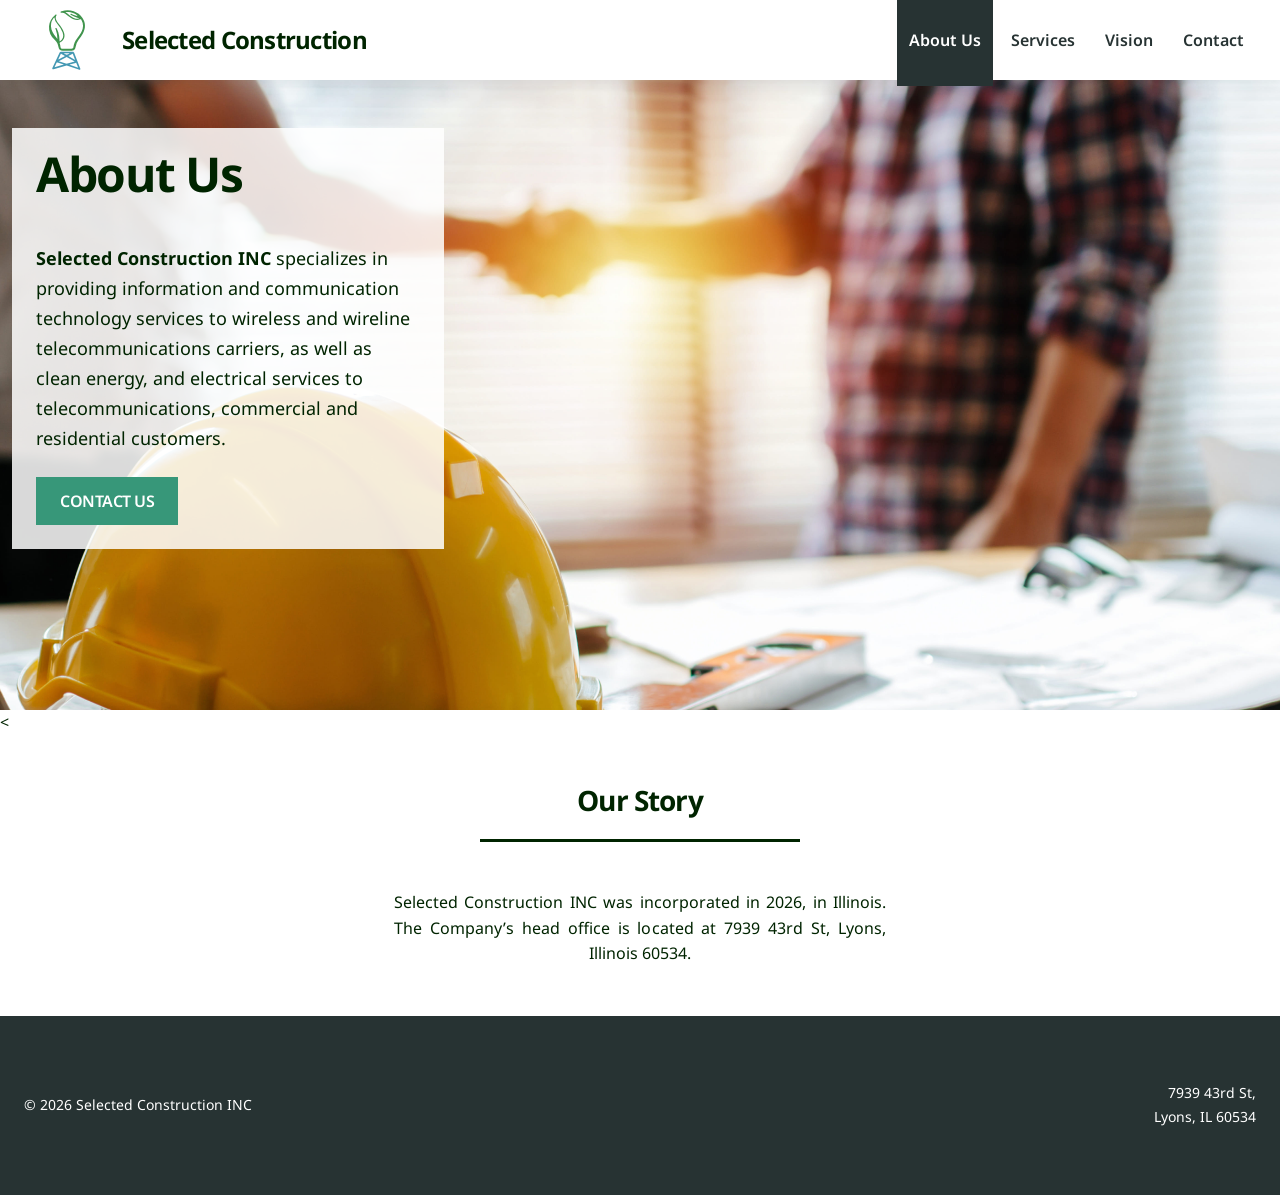
==== about/index.html @ 507ff1bc "Initial commit" ====
<!DOCTYPE html>
<html class=no-js lang=en>

<head>
    <meta charset=utf-8>
    <title>Selected Construction INC</title>
    <link rel=icon href="../favicon.svg" type=image/svg+xml>
    <link rel=icon type=image/png sizes=48x48>
    <link rel=icon href="../favicon-32x32.png" type=image/png sizes=32x32>
    <link rel=icon href="../favicon-16x16.png" type=image/png sizes=16x16>
    <link rel=apple-touch-icon href="../apple-touch-icon.png" sizes=180x180>
    <link rel=manifest href="../site.webmanifest">
    <link rel=mask-icon href="../safari-pinned-tab.svg" color=#48882b>
    <meta content="width=device-width,initial-scale=1" name=viewport>
    <meta content=#48882b name=msapplication-TileColor>
    <meta content=#ffffff name=theme-color>
    <meta content="" name=description>
    <meta content="Selected Construction INC" property=og:title>
    <meta content="" property=og:description>
    <meta content=en_US property=og:locale>
    <meta content=website property=og:type>
    <meta content=summary_large_image name=twitter:card>
    <meta content=https://tcconstruction-llc.com/about/ property=og:url>
    <link rel=canonical href="index.html">
    <link rel=preload href="../fonts/NotoSans-Regular.woff2" type=font/woff2 as=font crossorigin>
    <link rel=preload href="../fonts/NotoSans-Bold.woff2" type=font/woff2 as=font crossorigin>
    <link rel=preload href="../fonts/NotoSans-SemiBold.woff2" type=font/woff2 as=font crossorigin>
    <script>!function (e) {e.className = e.className.replace("no-js", "js")}(document.documentElement)</script>
    <link rel=stylesheet href="../assets/about.NeELOrry.css" />
    <script src="../assets/page.BdSLSJuK.js" type=module></script>
</head>

<body>
    <div class="c-page o-column o-column--gap-none o-column--split-last-1">
        <header class=c-page__header>
            <div class="c-page__content o-row o-row--split-last-1"><a href="../index.html"
                    class="c-page__nav-item c-page__logo"><svg height=62 role=img viewBox="0 0 140 140" width=62
                        xmlns=http://www.w3.org/2000/svg>
                        <title>Selected Construction INC</title>
                        <path class=c-logo__green
                            d="M70 89.8h9.9c3.1 0 4.4-1.2 4.7-4.3.8-6.9 3.7-12.9 7.7-18.4 3.7-5.1 7.9-9.9 10.5-15.7a29 29 0 0 0-.4-27c-.7-1.4-1.3-1.9-2.9-1.1-4.9 2.3-9.8 1.5-14.7-.3-5.1-1.9-9.5-5-13.7-8.4l-4.9-3.8a11.4 11.4 0 0 0-7.6-2.2c-1.3.1-3 .4-3.2-1.3-.2-1.5 1.6-1.7 2.6-2a38 38 0 0 1 27 0c8.2 3 15.2 7.6 20 15 7.5 11.4 7.1 23.2.9 35-2.6 5-6.3 9.3-9.6 13.9a35.2 35.2 0 0 0-7.2 17.5c-.3 3.5-2.9 6.1-6.4 7-1.1.3-2.2.4-3.3.4H60.7c-6.2-.1-9.1-2.7-10.1-8.8-1-5.6-3-10.5-7.5-14.6A38.3 38.3 0 0 1 29.4 39c.8-10.5 6-18.8 14-25.5.8-.7 1.8-1.3 2.8-.4.9.8 0 1.6-.4 2.3-1.8 2.9-1.5 5.9-.3 9 1.9 4.8 5.5 8.4 8.5 12.4 3.7 5 7.1 10.2 9.1 16.2 3.2 9.5.4 17.1-8.1 22.3-1.6 1-2 1.7-1.3 3.4 1 2.2 1.2 4.7 1.6 7.1.4 2.8 1.6 3.9 4.5 3.9l10.2.1zM48.4 67.9a64.8 64.8 0 0 0-4-21.9c-.4-1.1-1.4-2.5.2-3.2 1.6-.7 2 1 2.5 2 2.7 5 4.3 10.3 5.2 16 .6 4 .7 8 .9 12.3l1.2-.5c6.7-4.4 8.7-11 5.8-19.4a65.5 65.5 0 0 0-12.3-20 23.7 23.7 0 0 1-6.3-14.1c-.9.2-1.3.9-1.7 1.4a28.3 28.3 0 0 0-4.9 26c2.4 8.3 8.3 14.5 13.4 21.4zM66.3 7.3c2.9 1.6 5.1 3.4 7.3 5.2 4.4 3.7 9 7 14.6 8.7 2.9.9 5.9 1.2 9.3-.5l-4.2-1.2a56.2 56.2 0 0 1-14.1-5.9c-.7-.5-1.8-.9-1.3-1.9.5-1.2 1.7-1.1 2.7-.6 2.2.9 4.4 2 6.7 2.8 2.1.8 4.2 1.9 6.7 2-2.9-5.6-17.8-10.3-27.7-8.6z">
                        </path>
                        <path class=c-logo__blue
                            d="M69.6 96.5c4.3 0 8.5.1 12.8-.1 2.1-.1 3 .7 3.8 2.6 4.4 11.6 9 23.1 13.5 34.6.4.9 1 2 .1 2.9-1 1.1-2.2.6-3.4.2L71 128.2a6.2 6.2 0 0 0-3.8-.1L39.8 136c-1.1.3-2.1.5-2.8-.5-.7-.9-.2-1.8.2-2.7l16.2-34.6c.6-1.4 1.5-1.9 3-1.9 4.4.3 8.8.2 13.2.2zm17.8 22.1-17.2-9.8a2 2 0 0 0-2-.1l-16.9 9.1 16 5.4c1.3.5 2.4.4 3.8 0l16.3-4.6zm-24.5 7-14.3-4.8c-1-.3-1.6-.3-2.1.7l-4.7 10.2 21.1-6.1zm13.2 0-.2.5 19.4 6.5-4.1-10.3c-.4-.9-1-.8-1.7-.6l-13.4 3.9zM88.4 115l-5-13c-.4-1-.9-1-1.7-.5a976 976 0 0 0-8.7 4.7l15.4 8.8zm-22.9-8.9-8.1-4.7c-.9-.5-1.4-.2-1.8.7l-5.5 11.8c5.6-2.1 10.1-5.2 15.4-7.8zm-2.5-5.9c6.1 4.3 7 4.3 12.8 0H63z">
                        </path>
                    </svg></a>
                <h1>Selected Construction</h1>
                <nav><input aria-controls=menu aria-haspopup=true autocomplete=off
                        class="u-hidden-visually c-page__nav-toggle" id=menu-trigger type=checkbox> <label
                        class=c-page__nav-button for=menu-trigger><span class=u-hidden-visually>Open menu</span></label>
                    <ul aria-labelledby=menu-trigger class="o-row c-page__nav o-row--gap-xs" id=menu role=menu>
                        <li class="c-page__nav-item c-page__nav-item--is-active" role=presentation><a
                                href="../about.html" role=menuitem>About Us</a></li>
                        <li class=c-page__nav-item role=presentation><a href="../services.html"
                                role=menuitem>Services</a></li>
                        <li class=c-page__nav-item role=presentation><a href="../vision.html" role=menuitem>Vision</a>
                        </li>
                        <li class=c-page__nav-item role=presentation><a href="../contact.html" role=menuitem>Contact</a>
                        </li>
                    </ul>
                </nav>
            </div>
        </header>
        <main class=c-page__body>
            <div class=c-hero>
                <div class=c-lqip>
                    <div class=c-lqip__placeholder
                        style="background-image:url('[data-uri]')">
                    </div>
                    <div class="c-hero__image c-lqip__image" style="background-image:url('../assets/AboutUs.jpeg')">
                    </div>
                </div>
                <div class=c-page__content>
                    <div class=c-hero__content>
                        <div class=c-hero__content__bg></div>
                        <div class=c-hero__content__inner>
                            <h1>About Us</h1>
                            <p><strong>Selected Construction INC</strong> specializes in providing information and
                                communication technology services to wireless and wireline telecommunications carriers,
                                as well as clean energy, and electrical services to telecommunications, commercial and
                                residential customers.</p><a href="../contact.html"
                                class="c-button c-button--cta">Contact us</a>
                        </div>
                    </div>
                </div>
            </div>
            <<article class="c-article c-article--2-column">
                <div class="c-article__content c-article__content--1-column">
                    <h1>Our Story</h1>
                    <p>Selected Construction INC was incorporated in 2026, in Illinois. The Company’s head
                        office is located at 7939 43rd St, Lyons, Illinois 60534.
                    </p>
                </div>
                
            </article>
        </main>
        <footer class="c-page__footer vcard">
            <div class=c-page__content>
                <div>© 2026 <a href="../index.html" class="fn org url">Selected Construction INC</a></div>
                <div class=c-address>
                    <address class=adr><span class=street-address>7939 43rd St,</span><br><span
                            class=locality>Lyons</span>, <abbr class=region title=Illinois>IL</abbr> <span
                            class=postal-code>60534</span></address>
                </div>
            </div>
        </footer>
    </div>
    <script>document.querySelectorAll(".c-lqip__image").forEach((function (e) {var s = new Image; s.src = e.style.backgroundImage.replace(/^\s*url\s*\(\s*['"](.+?)['"]\s*\)\s*$/, "$1"), s.complete && e.classList.add("is-cached"), s.onload = s.onerror = function () {e.classList.add("is-loaded")}}))</script>
</body>

</html>
---- assets/about.NeELOrry.css ----
@charset "UTF-8";@font-face{font-family:Noto Sans;font-stretch:100%;font-display:swap;font-style:normal;font-weight:400;src:url(../fonts/NotoSans-Regular.woff2)format("woff2")}@font-face{font-family:Noto Sans;font-stretch:100%;font-display:swap;font-style:italic;font-weight:400;src:url(../fonts/NotoSans-Italic.woff2)format("woff2")}@font-face{font-family:Noto Sans;font-stretch:100%;font-display:swap;font-style:normal;font-weight:600;src:url(../fonts/NotoSans-SemiBold.woff2)format("woff2")}@font-face{font-family:Noto Sans;font-stretch:100%;font-display:swap;font-style:italic;font-weight:600;src:url(../fonts/NotoSans-SemiBoldItalic.woff2)format("woff2")}@font-face{font-family:Noto Sans;font-stretch:100%;font-display:swap;font-style:normal;font-weight:700;src:url(../fonts/NotoSans-Bold.woff2)format("woff2")}@font-face{font-family:Noto Sans;font-stretch:100%;font-display:swap;font-style:italic;font-weight:700;src:url(../fonts/NotoSans-BoldItalic.woff2)format("woff2")}html{box-sizing:border-box}*,:before,:after{box-sizing:inherit}html{line-height:1.15;-webkit-text-size-adjust:100%}body{margin:0}main{display:block}h1{font-size:2em;margin:.67em 0}hr{box-sizing:content-box;height:0;overflow:visible}pre{font-family:monospace,monospace;font-size:1em}a{background-color:transparent}abbr[title]{border-bottom:none;text-decoration:underline;text-decoration:underline dotted}b,strong{font-weight:bolder}code,kbd,samp{font-family:monospace,monospace;font-size:1em}small{font-size:80%}sub,sup{font-size:75%;line-height:0;position:relative;vertical-align:baseline}sub{bottom:-.25em}sup{top:-.5em}img{border-style:none}button,input,optgroup,select,textarea{font-family:inherit;font-size:100%;line-height:1.15;margin:0}button,input{overflow:visible}button,select{text-transform:none}button,[type=button],[type=reset],[type=submit]{-webkit-appearance:button}button::-moz-focus-inner,[type=button]::-moz-focus-inner,[type=reset]::-moz-focus-inner,[type=submit]::-moz-focus-inner{border-style:none;padding:0}button:-moz-focusring,[type=button]:-moz-focusring,[type=reset]:-moz-focusring,[type=submit]:-moz-focusring{outline:1px dotted ButtonText}fieldset{padding:.35em .75em .625em}legend{box-sizing:border-box;color:inherit;display:table;max-width:100%;padding:0;white-space:normal}progress{vertical-align:baseline}textarea{overflow:auto}[type=checkbox],[type=radio]{box-sizing:border-box;padding:0}[type=number]::-webkit-inner-spin-button,[type=number]::-webkit-outer-spin-button{height:auto}[type=search]{-webkit-appearance:textfield;outline-offset:-2px}[type=search]::-webkit-search-decoration{-webkit-appearance:none}::-webkit-file-upload-button{-webkit-appearance:button;font:inherit}details{display:block}summary{display:list-item}template{display:none}[hidden]{display:none}body,h1,h2,h3,h4,h5,h6,blockquote,p,pre,dl,dd,ol,ul,figure,hr,fieldset,legend{margin:0;padding:0}li>ol,li>ul{margin-bottom:0}table{border-collapse:collapse;border-spacing:0}fieldset{min-width:0;border:0}address,h1,h2,h3,h4,h5,h6,blockquote,p,pre,dl,ol,ul,figure,hr,table,hgroup,fieldset{margin-bottom:24px}dd,ol,ul{margin-left:.75rem}hr{margin-bottom:.2475rem;border-top:.5px solid #002400}div[tabindex]{outline:0}html,body{font-size:1em;line-height:1.5;overflow-y:scroll;min-height:100%;scroll-behavior:smooth;font-family:Noto Sans,source-sans-pro,Candara,Optima,sans-serif;font-weight:400;font-style:normal;color:#002400;text-wrap:pretty;-webkit-font-smoothing:antialiased;-moz-osx-font-smoothing:grayscale;background:color-mix(in srgb,#002400 20%,#fff 80%)}@media (prefers-reduced-motion:reduce){html,body{scroll-behavior:auto}}a{text-decoration:underline;color:#379779}a:hover{color:#3eaa88}a:visited:not(.c-button){color:#273333}.input[type=text],textarea{outline:0;display:block;border-radius:0}.o-column{display:flex;flex-direction:column;justify-content:flex-start}.o-column--center{align-items:center}.o-column>*,.o-column--recursive *{margin-top:0;margin-bottom:0}.o-column>.u-hidden+:not(:not(.u-hidden)~:not(.u-hidden)),.o-column--recursive .u-hidden+:not(:not(.u-hidden)~:not(.u-hidden)){margin-top:0}.o-column:only-child{height:100%}.o-column>.o-column__split{margin-top:auto}.o-column>.o-column__split-after{margin-bottom:auto}.o-column>.o-column__split-after+*{margin-top:0}.o-column>*+*,.o-column--recursive *+*{margin-top:24px}.o-column.o-column--reverse{flex-direction:column-reverse}.o-column.o-column--reverse>:not(:last-child){margin-top:24px}.o-column.o-column--reverse>:last-child{margin-top:0}.o-column--gap-none>*+*,.o-column.o-column--recursive .o-column--gap-none>*+*{margin-top:0}.o-column--gap-none.o-column--recursive *+*{margin-top:0}.o-column--gap-none.o-column--reverse>*{margin-top:0}.o-column--gap-xxs>*+*,.o-column.o-column--recursive .o-column--gap-xxs>*+*{margin-top:3px}.o-column--gap-xxs.o-column--recursive *+*{margin-top:3px}.o-column--gap-xxs.o-column--reverse>*{margin-top:3px}.o-column--gap-xs>*+*,.o-column.o-column--recursive .o-column--gap-xs>*+*{margin-top:6px}.o-column--gap-xs.o-column--recursive *+*{margin-top:6px}.o-column--gap-xs.o-column--reverse>*{margin-top:6px}.o-column--gap-s>*+*,.o-column.o-column--recursive .o-column--gap-s>*+*{margin-top:12px}.o-column--gap-s.o-column--recursive *+*{margin-top:12px}.o-column--gap-s.o-column--reverse>*{margin-top:12px}.o-column--gap-m>*+*,.o-column.o-column--recursive .o-column--gap-m>*+*{margin-top:24px}.o-column--gap-m.o-column--recursive *+*{margin-top:24px}.o-column--gap-m.o-column--reverse>*{margin-top:24px}.o-column--gap-l>*+*,.o-column.o-column--recursive .o-column--gap-l>*+*{margin-top:48px}.o-column--gap-l.o-column--recursive *+*{margin-top:48px}.o-column--gap-l.o-column--reverse>*{margin-top:48px}.o-column--gap-xl>*+*,.o-column.o-column--recursive .o-column--gap-xl>*+*{margin-top:96px}.o-column--gap-xl.o-column--recursive *+*{margin-top:96px}.o-column--gap-xl.o-column--reverse>*{margin-top:96px}.o-column--gap-xxl>*+*,.o-column.o-column--recursive .o-column--gap-xxl>*+*{margin-top:192px}.o-column--gap-xxl.o-column--recursive *+*{margin-top:192px}.o-column--gap-xxl.o-column--reverse>*{margin-top:192px}.o-column--split-1>:nth-child(1){margin-bottom:auto}.o-column--split-1>:nth-child(1)+*{margin-top:0}.o-column--split-last-1>:nth-last-child(1){margin-top:auto}.o-column--split-last-1>:nth-last-child(2){margin-bottom:24px}.o-column--split-last-1.o-column--gap-none>:nth-last-child(2){margin-bottom:0}.o-column--split-last-1.o-column--gap-xxs>:nth-last-child(2){margin-bottom:3px}.o-column--split-last-1.o-column--gap-xs>:nth-last-child(2){margin-bottom:6px}.o-column--split-last-1.o-column--gap-s>:nth-last-child(2){margin-bottom:12px}.o-column--split-last-1.o-column--gap-m>:nth-last-child(2){margin-bottom:24px}.o-column--split-last-1.o-column--gap-l>:nth-last-child(2){margin-bottom:48px}.o-column--split-last-1.o-column--gap-xl>:nth-last-child(2){margin-bottom:96px}.o-column--split-last-1.o-column--gap-xxl>:nth-last-child(2){margin-bottom:192px}.o-column--split-2>:nth-child(2){margin-bottom:auto}.o-column--split-2>:nth-child(2)+*{margin-top:0}.o-column--split-last-2>:nth-last-child(2){margin-top:auto}.o-column--split-last-2>:nth-last-child(3){margin-bottom:24px}.o-column--split-last-2.o-column--gap-none>:nth-last-child(3){margin-bottom:0}.o-column--split-last-2.o-column--gap-xxs>:nth-last-child(3){margin-bottom:3px}.o-column--split-last-2.o-column--gap-xs>:nth-last-child(3){margin-bottom:6px}.o-column--split-last-2.o-column--gap-s>:nth-last-child(3){margin-bottom:12px}.o-column--split-last-2.o-column--gap-m>:nth-last-child(3){margin-bottom:24px}.o-column--split-last-2.o-column--gap-l>:nth-last-child(3){margin-bottom:48px}.o-column--split-last-2.o-column--gap-xl>:nth-last-child(3){margin-bottom:96px}.o-column--split-last-2.o-column--gap-xxl>:nth-last-child(3){margin-bottom:192px}.o-column--split-3>:nth-child(3){margin-bottom:auto}.o-column--split-3>:nth-child(3)+*{margin-top:0}.o-column--split-last-3>:nth-last-child(3){margin-top:auto}.o-column--split-last-3>:nth-last-child(4){margin-bottom:24px}.o-column--split-last-3.o-column--gap-none>:nth-last-child(4){margin-bottom:0}.o-column--split-last-3.o-column--gap-xxs>:nth-last-child(4){margin-bottom:3px}.o-column--split-last-3.o-column--gap-xs>:nth-last-child(4){margin-bottom:6px}.o-column--split-last-3.o-column--gap-s>:nth-last-child(4){margin-bottom:12px}.o-column--split-last-3.o-column--gap-m>:nth-last-child(4){margin-bottom:24px}.o-column--split-last-3.o-column--gap-l>:nth-last-child(4){margin-bottom:48px}.o-column--split-last-3.o-column--gap-xl>:nth-last-child(4){margin-bottom:96px}.o-column--split-last-3.o-column--gap-xxl>:nth-last-child(4){margin-bottom:192px}.o-column--split-4>:nth-child(4){margin-bottom:auto}.o-column--split-4>:nth-child(4)+*{margin-top:0}.o-column--split-last-4>:nth-last-child(4){margin-top:auto}.o-column--split-last-4>:nth-last-child(5){margin-bottom:24px}.o-column--split-last-4.o-column--gap-none>:nth-last-child(5){margin-bottom:0}.o-column--split-last-4.o-column--gap-xxs>:nth-last-child(5){margin-bottom:3px}.o-column--split-last-4.o-column--gap-xs>:nth-last-child(5){margin-bottom:6px}.o-column--split-last-4.o-column--gap-s>:nth-last-child(5){margin-bottom:12px}.o-column--split-last-4.o-column--gap-m>:nth-last-child(5){margin-bottom:24px}.o-column--split-last-4.o-column--gap-l>:nth-last-child(5){margin-bottom:48px}.o-column--split-last-4.o-column--gap-xl>:nth-last-child(5){margin-bottom:96px}.o-column--split-last-4.o-column--gap-xxl>:nth-last-child(5){margin-bottom:192px}.o-column--split-5>:nth-child(5){margin-bottom:auto}.o-column--split-5>:nth-child(5)+*{margin-top:0}.o-column--split-last-5>:nth-last-child(5){margin-top:auto}.o-column--split-last-5>:nth-last-child(6){margin-bottom:24px}.o-column--split-last-5.o-column--gap-none>:nth-last-child(6){margin-bottom:0}.o-column--split-last-5.o-column--gap-xxs>:nth-last-child(6){margin-bottom:3px}.o-column--split-last-5.o-column--gap-xs>:nth-last-child(6){margin-bottom:6px}.o-column--split-last-5.o-column--gap-s>:nth-last-child(6){margin-bottom:12px}.o-column--split-last-5.o-column--gap-m>:nth-last-child(6){margin-bottom:24px}.o-column--split-last-5.o-column--gap-l>:nth-last-child(6){margin-bottom:48px}.o-column--split-last-5.o-column--gap-xl>:nth-last-child(6){margin-bottom:96px}.o-column--split-last-5.o-column--gap-xxl>:nth-last-child(6){margin-bottom:192px}.o-column--split-6>:nth-child(6){margin-bottom:auto}.o-column--split-6>:nth-child(6)+*{margin-top:0}.o-column--split-last-6>:nth-last-child(6){margin-top:auto}.o-column--split-last-6>:nth-last-child(7){margin-bottom:24px}.o-column--split-last-6.o-column--gap-none>:nth-last-child(7){margin-bottom:0}.o-column--split-last-6.o-column--gap-xxs>:nth-last-child(7){margin-bottom:3px}.o-column--split-last-6.o-column--gap-xs>:nth-last-child(7){margin-bottom:6px}.o-column--split-last-6.o-column--gap-s>:nth-last-child(7){margin-bottom:12px}.o-column--split-last-6.o-column--gap-m>:nth-last-child(7){margin-bottom:24px}.o-column--split-last-6.o-column--gap-l>:nth-last-child(7){margin-bottom:48px}.o-column--split-last-6.o-column--gap-xl>:nth-last-child(7){margin-bottom:96px}.o-column--split-last-6.o-column--gap-xxl>:nth-last-child(7){margin-bottom:192px}.o-column>h1{margin-left:0;margin-right:0}.o-column>h2{margin-left:0;margin-right:0}.o-column>h3{margin-left:0;margin-right:0}.o-column>h4{margin-left:0;margin-right:0}.o-column>h5{margin-left:0;margin-right:0}.o-column>h6{margin-left:0;margin-right:0}.o-column>p{margin-left:0;margin-right:0}.o-row{display:flex;flex-direction:row;justify-content:flex-start;width:100%}.o-row--center{align-items:center}.o-row--top{align-items:flex-start!important}.o-row>*,.o-row--recursive *{margin-left:0;margin-right:0}.o-row>.u-hidden+:not(:not(.u-hidden)~:not(.u-hidden)),.o-row--recursive .u-hidden+:not(:not(.u-hidden)~:not(.u-hidden)){margin-left:0}.o-row:only-child{height:100%}.o-row>.o-row__split{margin-left:auto}.o-row>.o-row__split-after{margin-right:auto}.o-row>.o-row__split-after+*{margin-left:0}.o-row>*+*,.o-row--recursive *+*{margin-left:24px}.o-row.o-row--reverse{flex-direction:column-reverse}.o-row.o-row--reverse>:not(:last-child){margin-left:24px}.o-row.o-row--reverse>:last-child{margin-left:0}.o-row--gap-none>*+*,.o-row.o-row--recursive .o-row--gap-none>*+*{margin-left:0}.o-row--gap-none.o-row--recursive *+*{margin-left:0}.o-row--gap-none.o-row--reverse>*{margin-left:0}.o-row--gap-xxs>*+*,.o-row.o-row--recursive .o-row--gap-xxs>*+*{margin-left:3px}.o-row--gap-xxs.o-row--recursive *+*{margin-left:3px}.o-row--gap-xxs.o-row--reverse>*{margin-left:3px}.o-row--gap-xs>*+*,.o-row.o-row--recursive .o-row--gap-xs>*+*{margin-left:6px}.o-row--gap-xs.o-row--recursive *+*{margin-left:6px}.o-row--gap-xs.o-row--reverse>*{margin-left:6px}.o-row--gap-s>*+*,.o-row.o-row--recursive .o-row--gap-s>*+*{margin-left:12px}.o-row--gap-s.o-row--recursive *+*{margin-left:12px}.o-row--gap-s.o-row--reverse>*{margin-left:12px}.o-row--gap-m>*+*,.o-row.o-row--recursive .o-row--gap-m>*+*{margin-left:24px}.o-row--gap-m.o-row--recursive *+*{margin-left:24px}.o-row--gap-m.o-row--reverse>*{margin-left:24px}.o-row--gap-l>*+*,.o-row.o-row--recursive .o-row--gap-l>*+*{margin-left:48px}.o-row--gap-l.o-row--recursive *+*{margin-left:48px}.o-row--gap-l.o-row--reverse>*{margin-left:48px}.o-row--gap-xl>*+*,.o-row.o-row--recursive .o-row--gap-xl>*+*{margin-left:96px}.o-row--gap-xl.o-row--recursive *+*{margin-left:96px}.o-row--gap-xl.o-row--reverse>*{margin-left:96px}.o-row--gap-xxl>*+*,.o-row.o-row--recursive .o-row--gap-xxl>*+*{margin-left:192px}.o-row--gap-xxl.o-row--recursive *+*{margin-left:192px}.o-row--gap-xxl.o-row--reverse>*{margin-left:192px}.o-row--split-1>:nth-child(1){margin-right:auto}.o-row--split-1>:nth-child(1)+*{margin-left:0}.o-row--split-last-1>:nth-last-child(1){margin-left:auto}.o-row--split-last-1>:nth-last-child(2){margin-right:24px}.o-row--split-last-1.o-row--gap-none>:nth-last-child(2){margin-right:0}.o-row--split-last-1.o-row--gap-xxs>:nth-last-child(2){margin-right:3px}.o-row--split-last-1.o-row--gap-xs>:nth-last-child(2){margin-right:6px}.o-row--split-last-1.o-row--gap-s>:nth-last-child(2){margin-right:12px}.o-row--split-last-1.o-row--gap-m>:nth-last-child(2){margin-right:24px}.o-row--split-last-1.o-row--gap-l>:nth-last-child(2){margin-right:48px}.o-row--split-last-1.o-row--gap-xl>:nth-last-child(2){margin-right:96px}.o-row--split-last-1.o-row--gap-xxl>:nth-last-child(2){margin-right:192px}.o-row--split-2>:nth-child(2){margin-right:auto}.o-row--split-2>:nth-child(2)+*{margin-left:0}.o-row--split-last-2>:nth-last-child(2){margin-left:auto}.o-row--split-last-2>:nth-last-child(3){margin-right:24px}.o-row--split-last-2.o-row--gap-none>:nth-last-child(3){margin-right:0}.o-row--split-last-2.o-row--gap-xxs>:nth-last-child(3){margin-right:3px}.o-row--split-last-2.o-row--gap-xs>:nth-last-child(3){margin-right:6px}.o-row--split-last-2.o-row--gap-s>:nth-last-child(3){margin-right:12px}.o-row--split-last-2.o-row--gap-m>:nth-last-child(3){margin-right:24px}.o-row--split-last-2.o-row--gap-l>:nth-last-child(3){margin-right:48px}.o-row--split-last-2.o-row--gap-xl>:nth-last-child(3){margin-right:96px}.o-row--split-last-2.o-row--gap-xxl>:nth-last-child(3){margin-right:192px}.o-row--split-3>:nth-child(3){margin-right:auto}.o-row--split-3>:nth-child(3)+*{margin-left:0}.o-row--split-last-3>:nth-last-child(3){margin-left:auto}.o-row--split-last-3>:nth-last-child(4){margin-right:24px}.o-row--split-last-3.o-row--gap-none>:nth-last-child(4){margin-right:0}.o-row--split-last-3.o-row--gap-xxs>:nth-last-child(4){margin-right:3px}.o-row--split-last-3.o-row--gap-xs>:nth-last-child(4){margin-right:6px}.o-row--split-last-3.o-row--gap-s>:nth-last-child(4){margin-right:12px}.o-row--split-last-3.o-row--gap-m>:nth-last-child(4){margin-right:24px}.o-row--split-last-3.o-row--gap-l>:nth-last-child(4){margin-right:48px}.o-row--split-last-3.o-row--gap-xl>:nth-last-child(4){margin-right:96px}.o-row--split-last-3.o-row--gap-xxl>:nth-last-child(4){margin-right:192px}.o-row--split-4>:nth-child(4){margin-right:auto}.o-row--split-4>:nth-child(4)+*{margin-left:0}.o-row--split-last-4>:nth-last-child(4){margin-left:auto}.o-row--split-last-4>:nth-last-child(5){margin-right:24px}.o-row--split-last-4.o-row--gap-none>:nth-last-child(5){margin-right:0}.o-row--split-last-4.o-row--gap-xxs>:nth-last-child(5){margin-right:3px}.o-row--split-last-4.o-row--gap-xs>:nth-last-child(5){margin-right:6px}.o-row--split-last-4.o-row--gap-s>:nth-last-child(5){margin-right:12px}.o-row--split-last-4.o-row--gap-m>:nth-last-child(5){margin-right:24px}.o-row--split-last-4.o-row--gap-l>:nth-last-child(5){margin-right:48px}.o-row--split-last-4.o-row--gap-xl>:nth-last-child(5){margin-right:96px}.o-row--split-last-4.o-row--gap-xxl>:nth-last-child(5){margin-right:192px}.o-row--split-5>:nth-child(5){margin-right:auto}.o-row--split-5>:nth-child(5)+*{margin-left:0}.o-row--split-last-5>:nth-last-child(5){margin-left:auto}.o-row--split-last-5>:nth-last-child(6){margin-right:24px}.o-row--split-last-5.o-row--gap-none>:nth-last-child(6){margin-right:0}.o-row--split-last-5.o-row--gap-xxs>:nth-last-child(6){margin-right:3px}.o-row--split-last-5.o-row--gap-xs>:nth-last-child(6){margin-right:6px}.o-row--split-last-5.o-row--gap-s>:nth-last-child(6){margin-right:12px}.o-row--split-last-5.o-row--gap-m>:nth-last-child(6){margin-right:24px}.o-row--split-last-5.o-row--gap-l>:nth-last-child(6){margin-right:48px}.o-row--split-last-5.o-row--gap-xl>:nth-last-child(6){margin-right:96px}.o-row--split-last-5.o-row--gap-xxl>:nth-last-child(6){margin-right:192px}.o-row--split-6>:nth-child(6){margin-right:auto}.o-row--split-6>:nth-child(6)+*{margin-left:0}.o-row--split-last-6>:nth-last-child(6){margin-left:auto}.o-row--split-last-6>:nth-last-child(7){margin-right:24px}.o-row--split-last-6.o-row--gap-none>:nth-last-child(7){margin-right:0}.o-row--split-last-6.o-row--gap-xxs>:nth-last-child(7){margin-right:3px}.o-row--split-last-6.o-row--gap-xs>:nth-last-child(7){margin-right:6px}.o-row--split-last-6.o-row--gap-s>:nth-last-child(7){margin-right:12px}.o-row--split-last-6.o-row--gap-m>:nth-last-child(7){margin-right:24px}.o-row--split-last-6.o-row--gap-l>:nth-last-child(7){margin-right:48px}.o-row--split-last-6.o-row--gap-xl>:nth-last-child(7){margin-right:96px}.o-row--split-last-6.o-row--gap-xxl>:nth-last-child(7){margin-right:192px}@media screen and (max-width:47.99em){.o-row--responsive\@tablet{flex-direction:column}.o-row--responsive\@tablet>*{margin-left:0;margin-right:0}.o-row--responsive\@tablet>*+*{margin-top:24px}}.c-lqip,.c-lqip__image,.c-lqip__placeholder,.c-lqip__placeholder:before{position:absolute;left:0;top:0;width:100%;height:100%}.c-lqip__image,.c-lqip__placeholder{background-repeat:no-repeat;background-size:cover;background-attachment:fixed;background-position:center center}.c-lqip__placeholder{position:relative}.c-lqip__placeholder:before{content:"";backdrop-filter:blur(20px)}.js .c-lqip__image{opacity:0;transition:opacity .1s ease-in-out}@media (prefers-reduced-motion:reduce){.js .c-lqip__image{transition:none}}.js .c-lqip__image.is-loaded,.js .c-lqip__image.is-cached{opacity:1}.js .c-lqip__image.is-cached{transition:none}.c-page{height:100%;min-height:100vh;margin:0 auto;max-width:2560px;box-shadow:0 0 96px #0024004d;padding-top:80px;background-color:#fff}.c-page .c-logo__blue{fill:#4498b3}.c-page .c-logo__green{fill:#40944d}.c-page__nav-item{position:relative;display:block;line-height:0;display:flex;align-items:center;padding:0 12px;font-weight:600;transition:background-color .2s ease-in-out}@media (prefers-reduced-motion:reduce){.c-page__nav-item{transition:none}}.c-page__nav-item:after{content:"";position:absolute;display:block;left:0;bottom:-6px;width:100%;height:6px;transition:background-color .2s ease-in-out;pointer-events:none}@media (prefers-reduced-motion:reduce){.c-page__nav-item:after{transition:none}}.c-page__nav-item a,.c-page__nav-item a:visited{display:flex;align-items:center;text-decoration:none;color:#273333;height:100%;transition:color .2s ease-in-out}@media (prefers-reduced-motion:reduce){.c-page__nav-item a,.c-page__nav-item a:visited{transition:none}}.c-page__nav-item:hover{background:#379779}.c-page__nav-item:hover a{color:#fff}.c-page__nav-item:hover .c-logo__blue,.c-page__nav-item:hover .c-logo__green{fill:#fff}.c-page__nav-item:hover:after{background:#379779}.c-page__nav-item--is-active:not(.c-page__logo),.c-page__nav-item:active:not(.c-page__logo){background:#273333}.c-page__nav-item--is-active:not(.c-page__logo):hover,.c-page__nav-item--is-active:not(.c-page__logo):after,.c-page__nav-item--is-active:not(.c-page__logo):hover:after,.c-page__nav-item:active:not(.c-page__logo):hover,.c-page__nav-item:active:not(.c-page__logo):after,.c-page__nav-item:active:not(.c-page__logo):hover:after{background:#273333}.c-page__nav-item--is-active:not(.c-page__logo) a,.c-page__nav-item--is-active:not(.c-page__logo) a:visited,.c-page__nav-item:active:not(.c-page__logo) a,.c-page__nav-item:active:not(.c-page__logo) a:visited{color:#fff}.c-page__nav-item--is-active:not(.c-page__logo) .c-logo__blue,.c-page__nav-item--is-active:not(.c-page__logo) .c-logo__green,.c-page__nav-item:active:not(.c-page__logo) .c-logo__blue,.c-page__nav-item:active:not(.c-page__logo) .c-logo__green{fill:#fff}.c-page__nav{list-style-type:none;margin:0;height:100%}.c-page__nav-button{display:none}@media screen and (max-width:47.99em){.c-page__nav{position:relative;display:none;width:0;height:auto;position:absolute;top:100%;right:24px}.c-page__nav:before{position:absolute;top:0;right:0;content:"";width:30vw;min-width:160px;height:100%;background:#379779;box-shadow:0 6px 24px #0024004d}input:checked~.c-page__nav{display:block}.c-page__nav-button{display:flex;height:100%;background:#fff;border:0;padding:12px 24px;fill:#273333;z-index:1;cursor:pointer;position:relative}.c-page__nav-button:before{display:flex;flex-direction:column;justify-content:center;content:"☰";font-size:42px;font-size:2.625rem;line-height:1.1428571429;margin-top:-12px}input:checked+.c-page__nav-button,.c-page__nav-button:hover,.c-page__nav-button:active,.c-page__nav-button:focus{background:#379779;color:#fff}.c-page__nav-button:active+.c-page__nav,.c-page__nav-button:focus+.c-page__nav{display:block}.c-page__nav .c-page__nav-item{display:block;position:relative;transform:translate(-100%);margin:0;padding:0;width:30vw;min-width:160px}.c-page__nav .c-page__nav-item:after{display:none}.c-page__nav .c-page__nav-item a,.c-page__nav .c-page__nav-item a:visited{color:#fff}.c-page__nav .c-page__nav-item a{display:block;text-align:right;padding:24px}.c-page__nav .c-page__nav-item a:hover,.c-page__nav .c-page__nav-item a:active,.c-page__nav .c-page__nav-item a a:visited{background:#fff;color:#273333}.c-page__nav .c-page__nav-item--is-active,.c-page__nav .c-page__nav-item:active{background:0 0}.c-page__nav .c-page__nav-item--is-active a,.c-page__nav .c-page__nav-item--is-active a:visited,.c-page__nav .c-page__nav-item:active a,.c-page__nav .c-page__nav-item:active a:visited{background:0 0;color:#fff}}.c-page .c-page__content{width:100%;max-width:1920px;margin:0 auto;padding:0 24px}.c-page .c-page__content.o-row>.u-1\/2{display:flex;flex-direction:column;padding:24px 48px}.c-page .c-page__content.o-row>.u-1\/2>*{max-width:50ch;align-self:flex-end;padding-right:12px}.c-page .c-page__content.o-row>.u-1\/2+.u-1\/2>*{align-self:flex-start;padding-left:24px}@media screen and (max-width:47.99em){.c-page .c-page__content.o-row>.u-1\/2{padding:0}.c-page .c-page__content.o-row>.u-1\/2>*{padding-right:0!important;padding-left:0!important;align-self:normal!important}.c-page .c-page__content.o-row>.u-1\/2+.u-1\/2{margin-top:-24px;padding-bottom:48px}}.c-page .c-page__content--dark{background-color:#273333;color:#fff}.c-page .c-page__content--dark h1:after{background:#fff}.c-page__header{position:fixed;top:0;width:100%;max-width:2560px;z-index:100;background:#fff;height:80px;box-shadow:0 6px 12px #0024000d;white-space:nowrap}.c-page__header h1{font-size:24px;font-size:1.5rem;line-height:1.25;font-size:max(min(1.5rem,2vw),1rem);display:flex;align-items:center;letter-spacing:-.03em;cursor:default;margin:0 12px}@media screen and (max-width:47.99em){.c-page__header h1{white-space:normal}}.c-page__body{background:#fff;flex-grow:1}.c-page__footer{background:#273333;color:#fff;border-top:1px solid #fff;min-height:180px;height:180px;font-size:14px;font-size:.875rem;line-height:1.7142857143}.c-page__footer a{color:#fff;text-decoration:none}.c-page__footer a:visited{color:#fff}.c-page__footer a:hover{color:#379779}.c-page__footer address{text-align:right}.c-page__footer .c-page__content{display:flex;flex-direction:row;justify-content:flex-start;align-items:center;height:100%}.c-page__footer .c-page__content :last-child{margin-left:auto}@media screen and (max-width:47.99em){.c-page__footer .c-page__content{flex-direction:column-reverse;padding:24px}.c-page__footer .c-page__content :last-child{margin-bottom:auto}}.c-hero{position:relative;min-height:70vh;overflow:hidden}@media screen and (orientation:portrait){.c-hero{min-height:40vh}.c-hero__image{background-position:50%center}}.c-hero__image{position:absolute;left:0;top:0;width:100%;height:100%;z-index:0}.c-hero .c-lqip{z-index:0}.c-hero .c-page__content{padding:48px 12px}.c-hero__content{position:relative;display:inline-block;width:auto;width:fit-content;max-width:25vw;min-width:48ch;z-index:1}.c-hero__content__bg{position:absolute;left:0;top:0;width:100%;height:100%;background:#ffffffd9;mix-blend-mode:screen;z-index:0}.c-hero__content__inner{position:relative;z-index:1;padding:24px}.c-hero__content h1{letter-spacing:-.03em;margin-bottom:48px;font-size:48px;font-size:3rem;line-height:1.125;text-wrap:balance;line-height:.9}.c-hero__content p{font-size:18px;font-size:1.125rem;line-height:1.6666666667;margin-bottom:24px;text-wrap:pretty}@media screen and (max-width:47.99em){.c-hero__content{overflow:hidden;width:100%;max-width:100%;min-width:0}.c-hero__content h1{font-size:32px;font-size:2rem;line-height:1.3125;margin-bottom:24px}}.c-article{text-align:center;scroll-margin-top:96px}.c-article__content{padding:24px;max-width:60ch;margin:0 auto}.c-article__content+.c-article__section{margin-top:-24px}.c-article__content--medium{max-width:70ch!important}.c-article__content--large{max-width:100ch!important}.c-article__content+.c-article__content{margin-top:-48px}.c-article__content--1-column{max-width:60ch!important}.c-article__content--1-column+.c-article__content{margin-top:24px}.c-article__section{display:flex;flex-direction:row;justify-content:stretch;min-height:430px}.c-article__section--reverse{flex-direction:row-reverse}.c-article__section--reverse .c-article__section__block{justify-content:flex-end}.c-article__section__image{width:50%;background-repeat:no-repeat;background-size:cover;background-attachment:scroll;background-position:center right}.c-article__section__block{width:50%;display:flex;flex-direction:row;justify-content:flex-start}.c-article__section__content{max-width:55ch;padding:48px}.c-article__section--dark .c-article__section__block{background:#273333;color:#fff}.c-article__image{width:100%;min-height:20vh;background-repeat:no-repeat;background-size:contain;background-attachment:scroll;background-position:center center}.c-article h1{position:relative;padding:24px 0 48px;font-size:28px;font-size:1.75rem;line-height:1.2857142857;letter-spacing:-.03em;text-wrap:balance}.c-article h1:after{content:"";position:absolute;bottom:24px;left:50%;transform:translate(-50%);width:100%;max-width:20ch;height:3px;background:#002400}.u-1\/2 .c-article h1{padding-bottom:48px}.u-1\/2 .c-article h1:after{bottom:24px}.c-article h2{padding:24px 0;font-size:24px;font-size:1.5rem;line-height:1.25;text-wrap:balance;letter-spacing:-.03em;break-before:column;break-inside:avoid}.c-article p,.c-article ul{text-align:justify;text-align-last:center;text-wrap:pretty;margin-bottom:24px;line-height:1.6;break-inside:avoid}.c-article p+.c-button,.c-article ul+.c-button{margin-top:24px}.c-article p+ul{max-width:70%;margin-left:auto;margin-right:auto}.c-article ul,.c-article li{text-align:left;text-align-last:left}.c-article--dark{background:#273333;color:#fff}.c-article--dark h1:after,.c-article--dark.c-article--3-column h2:after{background:#fff}.c-article--spotlight{padding-top:48px}.c-article--spotlight .c-article__section{padding-bottom:24px}.c-article--spotlight p{text-align:left;text-align-last:left}.c-article--spotlight p+ul{max-width:100%}.c-article--2-column .c-article__content{max-width:90ch}@media screen and (max-width:47.99em){.c-article--2-column .c-article__content{max-width:60ch}}.c-article--2-column .c-article__text{columns:2;column-gap:48px;column-fill:balance}@media screen and (max-width:47.99em){.c-article--2-column .c-article__text{columns:1}}.c-article--3-column .c-article__content{max-width:110ch}@media screen and (max-width:47.99em){.c-article--3-column .c-article__content{max-width:80ch}}.c-article--3-column .c-article__text{columns:3;column-gap:24px;column-fill:balance}@media screen and (max-width:47.99em){.c-article--3-column .c-article__text{columns:2}}.c-article--3-column h2{position:relative;font-size:20px;font-size:1.25rem;line-height:1.5;padding:12px 0 6px;letter-spacing:-.03em;text-wrap:balance}.c-article--3-column h2:after{content:"";position:absolute;bottom:-3px;left:50%;transform:translate(-50%);width:100%;max-width:20ch;height:1.5px;background:#002400}.c-article figure,.c-article section{break-before:always;break-inside:avoid}.c-article figcaption{font-weight:600;font-size:18px;font-size:1.125rem;line-height:1.3333333333;padding-top:12px}@media screen and (max-width:47.99em){.c-article h1{padding-bottom:24px}.c-article h1:after{bottom:12px}.c-article__section{flex-direction:column;min-height:auto}.c-article__section__image{width:100%;height:30vh;background-position:center center}.c-article__section__block{width:100%;display:flex;flex-direction:column;justify-content:flex-start}.c-article__section__content{max-width:100%;padding:24px}.c-article__image{min-height:40vh}.c-article__content{padding:24px;max-width:100%}.c-article--spotlight{padding-top:48px}.c-article--spotlight .c-article__section{padding-bottom:24px}.c-article--spotlight p{text-align:left;text-align-last:left}.c-article--spotlight p+ul{max-width:100%}.c-article--2-column .c-article__content{max-width:100%}.c-article--2-column .c-article__text{columns:1}.c-article--3-column .c-article__content{max-width:100%}.c-article--3-column .c-article__text{columns:1}}.c-button{display:inline-block;border:0;padding:12px 24px;text-decoration:none;text-transform:uppercase;letter-spacing:-.03em;font-size:16px;font-size:1rem;line-height:1.5;font-weight:600;transition:background-color .2s ease-in-out,color .2s ease-in-out;background:#fff;color:#379779;box-shadow:inset 0 0 0 3px #379779;max-width:max-content;white-space:nowrap}@media (prefers-reduced-motion:reduce){.c-button{transition:none}}.c-button:hover{background-color:#3eaa88;color:#fff;box-shadow:inset 0 0 0 3px #3eaa88}.c-button--light{background-color:#273333;color:#fff;box-shadow:inset 0 0 0 3px #fff}.c-button--light:visited{color:#fff}.c-button--light:hover,.c-button--light-solid{background-color:#fff;color:#273333;box-shadow:inset 0 0 0 3px #fff}.c-button--light-solid:visited{color:#273333}.c-button--light-solid:hover{background-color:#fff;color:#379779;box-shadow:inset 0 0 0 3px #fff}.c-button--cta{background-color:#379779;color:#fff;box-shadow:none}.c-button--cta:visited{color:#fff}.c-button--cta:hover{background-color:#3eaa88;color:#fff;box-shadow:none}.c-input{display:flex;flex-direction:column}.c-input label{text-align:left;font-size:18px;font-size:1.125rem;line-height:1.3333333333;color:#002400}.c-input--required label:after{content:"*";vertical-align:middle;margin-left:3px}.c-input input,.c-input textarea{display:block;width:100%;height:2.2em;border:2.4px solid #273333;margin-top:6px;font-family:Noto Sans,source-sans-pro,Candara,Optima,sans-serif;font-size:16px;font-size:1rem;line-height:1.5;color:#002400}.c-input input:focus,.c-input textarea:focus{outline:0;border-color:#379779}.c-input textarea{resize:vertical;min-height:144px}.c-form{width:100%;max-width:70ch;min-width:45ch;padding-bottom:48px;align-self:center}.u-1\/2 .c-form{align-self:flex-end}@media screen and (max-width:47.99em){.u-1\/2 .c-form{align-self:center}}.c-form .c-button{align-self:center}@media screen and (max-width:47.99em){.c-form{max-width:35ch;min-width:0}}.c-alert{margin-left:auto;margin-right:auto;border-radius:12px;width:100%;max-width:70ch;transition:all,.3s}@media screen and (max-width:47.99em){.c-alert{max-width:40ch;min-width:0}}@media (prefers-reduced-motion:reduce){.c-alert{transition:none}}.c-alert--success{background:#32c2324d;border:1px solid #32c232}.c-alert--error{background:#c232324d;border:1px solid #c23232}.c-alert--hidden{opacity:0;height:0;padding:0;margin:0;border:0}.c-alert h2{padding:24px 12px;margin-bottom:0}.c-alert ul{list-style-type:none}.c-alert ul li{margin-left:12px}.c-address{text-align:left}.c-address h2{margin-bottom:0;padding:0}.c-address address{font-style:normal;margin:0}.c-address abbr{text-decoration:none}.c-carousel{display:flex;flex-direction:row;justify-content:center;gap:6px;list-style-type:none;margin:0 0 24px;width:100%;min-height:400px;overflow:hidden}.c-carousel__item{display:flex;flex:0 0 15%;position:relative;margin:0;padding:0;overflow:hidden;transition:all .2s ease-in-out}@media (prefers-reduced-motion:reduce){.c-carousel__item{transition:none}}.c-carousel__item__image{position:absolute;z-index:0;display:block;width:100%;height:100%;background-repeat:no-repeat;background-size:cover;background-position:center center}.c-carousel__item .c-button{position:relative;z-index:1;align-self:flex-end;margin:0 auto;bottom:-100%;transition:bottom .3s ease-in-out;white-space:unset;max-width:90%}@media (prefers-reduced-motion:reduce){.c-carousel__item .c-button{transition:none}}.c-carousel__item:hover,.c-carousel__item:focus{flex:0 0 50%}.c-carousel__item:hover .c-button,.c-carousel__item:focus .c-button{bottom:24px}.c-carousel:not(:hover):not(:focus-within) .c-carousel__item:first-child{flex:0 0 50%}.c-carousel:not(:hover):not(:focus-within) .c-carousel__item:first-child .c-button{bottom:24px}@media screen and (max-width:47.99em){.c-carousel{flex-direction:column;height:100%;max-height:30vh}.c-carousel__item{flex:0 0 20%;align-items:flex-start}.c-carousel__item .c-button{font-size:12px;font-size:.75rem;line-height:1.5;opacity:0;bottom:24px;pointer-events:none}.c-carousel__item:hover,.c-carousel__item:focus{flex:1 0 50%}.c-carousel__item:hover .c-button,.c-carousel__item:focus .c-button{opacity:1;pointer-events:all}.c-carousel:not(:hover):not(:focus-within) .c-carousel__item:first-child{flex:1 0 50%}.c-carousel:not(:hover):not(:focus-within) .c-carousel__item:first-child .c-button{opacity:1;pointer-events:all}}.c-icon{display:inline-block;background-repeat:no-repeat;background-size:contain}.c-icon--5g,.c-icon--tower-maintenance,.c-icon--mobile-tower{width:140px;height:140px;background-image:url(icons/5g.png)}.c-icon--tower-maintenance{background-image:url(icons/tower-maintenance.png)}.c-icon--mobile-tower{background-image:url(icons/mobile-tower.png)}.c-icon-list{list-style-type:none;margin-left:0;padding-top:24px}.c-icon-list__item{flex:1 1 0}.c-icon-list__item>*{align-self:center}.c-icon-list__item .c-icon{margin-bottom:24px}.c-icon-list__item a{font-weight:600;font-size:18px;font-size:1.125rem;line-height:1.3333333333;text-align:center;text-align-last:center;text-wrap:balance;text-decoration:none;color:#273333}.c-icon-list__item a:hover{color:#379779}.u-align-start{align-self:flex-start!important}.u-align-center{align-self:center!important}.u-align-end{align-self:flex-end!important}.u-hidden-visually{border:0!important;clip:rect(0 0 0 0)!important;clip-path:inset(50%)!important;height:1px!important;margin:-1px!important;overflow:hidden!important;padding:0!important;position:absolute!important;white-space:nowrap!important;width:1px!important}.u-hidden{display:none!important}.u-invisible{visibility:hidden!important;pointer-events:none!important}.u-text--center{text-align:center}.u-text--left{text-align:left}.u-text--right{text-align:right}.u-text--microcopy{font-size:14px;font-size:.875rem;line-height:1.7142857143}.u-text--body-l{font-size:18px;font-size:1.125rem;line-height:1.3333333333}@media screen and (max-width:23.74em){.u-1\/10\@mobile{flex-grow:0;width:10%!important;max-width:10%!important}}@media screen and (max-width:47.99em){.u-1\/10\@tablet{flex-grow:0;width:10%!important;max-width:10%!important}}@media screen and (max-width:63.99em){.u-1\/10\@desktop{flex-grow:0;width:10%!important;max-width:10%!important}}@media screen and (max-width:79.99em){.u-1\/10\@wide{flex-grow:0;width:10%!important;max-width:10%!important}}.u-1\/10{flex-grow:0;width:10%!important;max-width:10%!important}@media screen and (max-width:23.74em){.u-2\/10\@mobile{flex-grow:0;width:20%!important;max-width:20%!important}}@media screen and (max-width:47.99em){.u-2\/10\@tablet{flex-grow:0;width:20%!important;max-width:20%!important}}@media screen and (max-width:63.99em){.u-2\/10\@desktop{flex-grow:0;width:20%!important;max-width:20%!important}}@media screen and (max-width:79.99em){.u-2\/10\@wide{flex-grow:0;width:20%!important;max-width:20%!important}}.u-2\/10{flex-grow:0;width:20%!important;max-width:20%!important}@media screen and (max-width:23.74em){.u-3\/10\@mobile{flex-grow:0;width:30%!important;max-width:30%!important}}@media screen and (max-width:47.99em){.u-3\/10\@tablet{flex-grow:0;width:30%!important;max-width:30%!important}}@media screen and (max-width:63.99em){.u-3\/10\@desktop{flex-grow:0;width:30%!important;max-width:30%!important}}@media screen and (max-width:79.99em){.u-3\/10\@wide{flex-grow:0;width:30%!important;max-width:30%!important}}.u-3\/10{flex-grow:0;width:30%!important;max-width:30%!important}@media screen and (max-width:23.74em){.u-4\/10\@mobile{flex-grow:0;width:40%!important;max-width:40%!important}}@media screen and (max-width:47.99em){.u-4\/10\@tablet{flex-grow:0;width:40%!important;max-width:40%!important}}@media screen and (max-width:63.99em){.u-4\/10\@desktop{flex-grow:0;width:40%!important;max-width:40%!important}}@media screen and (max-width:79.99em){.u-4\/10\@wide{flex-grow:0;width:40%!important;max-width:40%!important}}.u-4\/10{flex-grow:0;width:40%!important;max-width:40%!important}@media screen and (max-width:23.74em){.u-5\/10\@mobile{flex-grow:0;width:50%!important;max-width:50%!important}}@media screen and (max-width:47.99em){.u-5\/10\@tablet{flex-grow:0;width:50%!important;max-width:50%!important}}@media screen and (max-width:63.99em){.u-5\/10\@desktop{flex-grow:0;width:50%!important;max-width:50%!important}}@media screen and (max-width:79.99em){.u-5\/10\@wide{flex-grow:0;width:50%!important;max-width:50%!important}}.u-5\/10{flex-grow:0;width:50%!important;max-width:50%!important}@media screen and (max-width:23.74em){.u-6\/10\@mobile{flex-grow:0;width:60%!important;max-width:60%!important}}@media screen and (max-width:47.99em){.u-6\/10\@tablet{flex-grow:0;width:60%!important;max-width:60%!important}}@media screen and (max-width:63.99em){.u-6\/10\@desktop{flex-grow:0;width:60%!important;max-width:60%!important}}@media screen and (max-width:79.99em){.u-6\/10\@wide{flex-grow:0;width:60%!important;max-width:60%!important}}.u-6\/10{flex-grow:0;width:60%!important;max-width:60%!important}@media screen and (max-width:23.74em){.u-7\/10\@mobile{flex-grow:0;width:70%!important;max-width:70%!important}}@media screen and (max-width:47.99em){.u-7\/10\@tablet{flex-grow:0;width:70%!important;max-width:70%!important}}@media screen and (max-width:63.99em){.u-7\/10\@desktop{flex-grow:0;width:70%!important;max-width:70%!important}}@media screen and (max-width:79.99em){.u-7\/10\@wide{flex-grow:0;width:70%!important;max-width:70%!important}}.u-7\/10{flex-grow:0;width:70%!important;max-width:70%!important}@media screen and (max-width:23.74em){.u-8\/10\@mobile{flex-grow:0;width:80%!important;max-width:80%!important}}@media screen and (max-width:47.99em){.u-8\/10\@tablet{flex-grow:0;width:80%!important;max-width:80%!important}}@media screen and (max-width:63.99em){.u-8\/10\@desktop{flex-grow:0;width:80%!important;max-width:80%!important}}@media screen and (max-width:79.99em){.u-8\/10\@wide{flex-grow:0;width:80%!important;max-width:80%!important}}.u-8\/10{flex-grow:0;width:80%!important;max-width:80%!important}@media screen and (max-width:23.74em){.u-9\/10\@mobile{flex-grow:0;width:90%!important;max-width:90%!important}}@media screen and (max-width:47.99em){.u-9\/10\@tablet{flex-grow:0;width:90%!important;max-width:90%!important}}@media screen and (max-width:63.99em){.u-9\/10\@desktop{flex-grow:0;width:90%!important;max-width:90%!important}}@media screen and (max-width:79.99em){.u-9\/10\@wide{flex-grow:0;width:90%!important;max-width:90%!important}}.u-9\/10{flex-grow:0;width:90%!important;max-width:90%!important}@media screen and (max-width:23.74em){.u-10\/10\@mobile{flex-grow:0;width:100%!important;max-width:100%!important}}@media screen and (max-width:47.99em){.u-10\/10\@tablet{flex-grow:0;width:100%!important;max-width:100%!important}}@media screen and (max-width:63.99em){.u-10\/10\@desktop{flex-grow:0;width:100%!important;max-width:100%!important}}@media screen and (max-width:79.99em){.u-10\/10\@wide{flex-grow:0;width:100%!important;max-width:100%!important}}.u-10\/10{flex-grow:0;width:100%!important;max-width:100%!important}@media screen and (max-width:23.74em){.u-1\/9\@mobile{flex-grow:0;width:11.1111111111%!important;max-width:11.1111111111%!important}}@media screen and (max-width:47.99em){.u-1\/9\@tablet{flex-grow:0;width:11.1111111111%!important;max-width:11.1111111111%!important}}@media screen and (max-width:63.99em){.u-1\/9\@desktop{flex-grow:0;width:11.1111111111%!important;max-width:11.1111111111%!important}}@media screen and (max-width:79.99em){.u-1\/9\@wide{flex-grow:0;width:11.1111111111%!important;max-width:11.1111111111%!important}}.u-1\/9{flex-grow:0;width:11.1111111111%!important;max-width:11.1111111111%!important}@media screen and (max-width:23.74em){.u-2\/9\@mobile{flex-grow:0;width:22.2222222222%!important;max-width:22.2222222222%!important}}@media screen and (max-width:47.99em){.u-2\/9\@tablet{flex-grow:0;width:22.2222222222%!important;max-width:22.2222222222%!important}}@media screen and (max-width:63.99em){.u-2\/9\@desktop{flex-grow:0;width:22.2222222222%!important;max-width:22.2222222222%!important}}@media screen and (max-width:79.99em){.u-2\/9\@wide{flex-grow:0;width:22.2222222222%!important;max-width:22.2222222222%!important}}.u-2\/9{flex-grow:0;width:22.2222222222%!important;max-width:22.2222222222%!important}@media screen and (max-width:23.74em){.u-3\/9\@mobile{flex-grow:0;width:33.3333333333%!important;max-width:33.3333333333%!important}}@media screen and (max-width:47.99em){.u-3\/9\@tablet{flex-grow:0;width:33.3333333333%!important;max-width:33.3333333333%!important}}@media screen and (max-width:63.99em){.u-3\/9\@desktop{flex-grow:0;width:33.3333333333%!important;max-width:33.3333333333%!important}}@media screen and (max-width:79.99em){.u-3\/9\@wide{flex-grow:0;width:33.3333333333%!important;max-width:33.3333333333%!important}}.u-3\/9{flex-grow:0;width:33.3333333333%!important;max-width:33.3333333333%!important}@media screen and (max-width:23.74em){.u-4\/9\@mobile{flex-grow:0;width:44.4444444444%!important;max-width:44.4444444444%!important}}@media screen and (max-width:47.99em){.u-4\/9\@tablet{flex-grow:0;width:44.4444444444%!important;max-width:44.4444444444%!important}}@media screen and (max-width:63.99em){.u-4\/9\@desktop{flex-grow:0;width:44.4444444444%!important;max-width:44.4444444444%!important}}@media screen and (max-width:79.99em){.u-4\/9\@wide{flex-grow:0;width:44.4444444444%!important;max-width:44.4444444444%!important}}.u-4\/9{flex-grow:0;width:44.4444444444%!important;max-width:44.4444444444%!important}@media screen and (max-width:23.74em){.u-5\/9\@mobile{flex-grow:0;width:55.5555555556%!important;max-width:55.5555555556%!important}}@media screen and (max-width:47.99em){.u-5\/9\@tablet{flex-grow:0;width:55.5555555556%!important;max-width:55.5555555556%!important}}@media screen and (max-width:63.99em){.u-5\/9\@desktop{flex-grow:0;width:55.5555555556%!important;max-width:55.5555555556%!important}}@media screen and (max-width:79.99em){.u-5\/9\@wide{flex-grow:0;width:55.5555555556%!important;max-width:55.5555555556%!important}}.u-5\/9{flex-grow:0;width:55.5555555556%!important;max-width:55.5555555556%!important}@media screen and (max-width:23.74em){.u-6\/9\@mobile{flex-grow:0;width:66.6666666667%!important;max-width:66.6666666667%!important}}@media screen and (max-width:47.99em){.u-6\/9\@tablet{flex-grow:0;width:66.6666666667%!important;max-width:66.6666666667%!important}}@media screen and (max-width:63.99em){.u-6\/9\@desktop{flex-grow:0;width:66.6666666667%!important;max-width:66.6666666667%!important}}@media screen and (max-width:79.99em){.u-6\/9\@wide{flex-grow:0;width:66.6666666667%!important;max-width:66.6666666667%!important}}.u-6\/9{flex-grow:0;width:66.6666666667%!important;max-width:66.6666666667%!important}@media screen and (max-width:23.74em){.u-7\/9\@mobile{flex-grow:0;width:77.7777777778%!important;max-width:77.7777777778%!important}}@media screen and (max-width:47.99em){.u-7\/9\@tablet{flex-grow:0;width:77.7777777778%!important;max-width:77.7777777778%!important}}@media screen and (max-width:63.99em){.u-7\/9\@desktop{flex-grow:0;width:77.7777777778%!important;max-width:77.7777777778%!important}}@media screen and (max-width:79.99em){.u-7\/9\@wide{flex-grow:0;width:77.7777777778%!important;max-width:77.7777777778%!important}}.u-7\/9{flex-grow:0;width:77.7777777778%!important;max-width:77.7777777778%!important}@media screen and (max-width:23.74em){.u-8\/9\@mobile{flex-grow:0;width:88.8888888889%!important;max-width:88.8888888889%!important}}@media screen and (max-width:47.99em){.u-8\/9\@tablet{flex-grow:0;width:88.8888888889%!important;max-width:88.8888888889%!important}}@media screen and (max-width:63.99em){.u-8\/9\@desktop{flex-grow:0;width:88.8888888889%!important;max-width:88.8888888889%!important}}@media screen and (max-width:79.99em){.u-8\/9\@wide{flex-grow:0;width:88.8888888889%!important;max-width:88.8888888889%!important}}.u-8\/9{flex-grow:0;width:88.8888888889%!important;max-width:88.8888888889%!important}@media screen and (max-width:23.74em){.u-9\/9\@mobile{flex-grow:0;width:100%!important;max-width:100%!important}}@media screen and (max-width:47.99em){.u-9\/9\@tablet{flex-grow:0;width:100%!important;max-width:100%!important}}@media screen and (max-width:63.99em){.u-9\/9\@desktop{flex-grow:0;width:100%!important;max-width:100%!important}}@media screen and (max-width:79.99em){.u-9\/9\@wide{flex-grow:0;width:100%!important;max-width:100%!important}}.u-9\/9{flex-grow:0;width:100%!important;max-width:100%!important}@media screen and (max-width:23.74em){.u-1\/8\@mobile{flex-grow:0;width:12.5%!important;max-width:12.5%!important}}@media screen and (max-width:47.99em){.u-1\/8\@tablet{flex-grow:0;width:12.5%!important;max-width:12.5%!important}}@media screen and (max-width:63.99em){.u-1\/8\@desktop{flex-grow:0;width:12.5%!important;max-width:12.5%!important}}@media screen and (max-width:79.99em){.u-1\/8\@wide{flex-grow:0;width:12.5%!important;max-width:12.5%!important}}.u-1\/8{flex-grow:0;width:12.5%!important;max-width:12.5%!important}@media screen and (max-width:23.74em){.u-2\/8\@mobile{flex-grow:0;width:25%!important;max-width:25%!important}}@media screen and (max-width:47.99em){.u-2\/8\@tablet{flex-grow:0;width:25%!important;max-width:25%!important}}@media screen and (max-width:63.99em){.u-2\/8\@desktop{flex-grow:0;width:25%!important;max-width:25%!important}}@media screen and (max-width:79.99em){.u-2\/8\@wide{flex-grow:0;width:25%!important;max-width:25%!important}}.u-2\/8{flex-grow:0;width:25%!important;max-width:25%!important}@media screen and (max-width:23.74em){.u-3\/8\@mobile{flex-grow:0;width:37.5%!important;max-width:37.5%!important}}@media screen and (max-width:47.99em){.u-3\/8\@tablet{flex-grow:0;width:37.5%!important;max-width:37.5%!important}}@media screen and (max-width:63.99em){.u-3\/8\@desktop{flex-grow:0;width:37.5%!important;max-width:37.5%!important}}@media screen and (max-width:79.99em){.u-3\/8\@wide{flex-grow:0;width:37.5%!important;max-width:37.5%!important}}.u-3\/8{flex-grow:0;width:37.5%!important;max-width:37.5%!important}@media screen and (max-width:23.74em){.u-4\/8\@mobile{flex-grow:0;width:50%!important;max-width:50%!important}}@media screen and (max-width:47.99em){.u-4\/8\@tablet{flex-grow:0;width:50%!important;max-width:50%!important}}@media screen and (max-width:63.99em){.u-4\/8\@desktop{flex-grow:0;width:50%!important;max-width:50%!important}}@media screen and (max-width:79.99em){.u-4\/8\@wide{flex-grow:0;width:50%!important;max-width:50%!important}}.u-4\/8{flex-grow:0;width:50%!important;max-width:50%!important}@media screen and (max-width:23.74em){.u-5\/8\@mobile{flex-grow:0;width:62.5%!important;max-width:62.5%!important}}@media screen and (max-width:47.99em){.u-5\/8\@tablet{flex-grow:0;width:62.5%!important;max-width:62.5%!important}}@media screen and (max-width:63.99em){.u-5\/8\@desktop{flex-grow:0;width:62.5%!important;max-width:62.5%!important}}@media screen and (max-width:79.99em){.u-5\/8\@wide{flex-grow:0;width:62.5%!important;max-width:62.5%!important}}.u-5\/8{flex-grow:0;width:62.5%!important;max-width:62.5%!important}@media screen and (max-width:23.74em){.u-6\/8\@mobile{flex-grow:0;width:75%!important;max-width:75%!important}}@media screen and (max-width:47.99em){.u-6\/8\@tablet{flex-grow:0;width:75%!important;max-width:75%!important}}@media screen and (max-width:63.99em){.u-6\/8\@desktop{flex-grow:0;width:75%!important;max-width:75%!important}}@media screen and (max-width:79.99em){.u-6\/8\@wide{flex-grow:0;width:75%!important;max-width:75%!important}}.u-6\/8{flex-grow:0;width:75%!important;max-width:75%!important}@media screen and (max-width:23.74em){.u-7\/8\@mobile{flex-grow:0;width:87.5%!important;max-width:87.5%!important}}@media screen and (max-width:47.99em){.u-7\/8\@tablet{flex-grow:0;width:87.5%!important;max-width:87.5%!important}}@media screen and (max-width:63.99em){.u-7\/8\@desktop{flex-grow:0;width:87.5%!important;max-width:87.5%!important}}@media screen and (max-width:79.99em){.u-7\/8\@wide{flex-grow:0;width:87.5%!important;max-width:87.5%!important}}.u-7\/8{flex-grow:0;width:87.5%!important;max-width:87.5%!important}@media screen and (max-width:23.74em){.u-8\/8\@mobile{flex-grow:0;width:100%!important;max-width:100%!important}}@media screen and (max-width:47.99em){.u-8\/8\@tablet{flex-grow:0;width:100%!important;max-width:100%!important}}@media screen and (max-width:63.99em){.u-8\/8\@desktop{flex-grow:0;width:100%!important;max-width:100%!important}}@media screen and (max-width:79.99em){.u-8\/8\@wide{flex-grow:0;width:100%!important;max-width:100%!important}}.u-8\/8{flex-grow:0;width:100%!important;max-width:100%!important}@media screen and (max-width:23.74em){.u-1\/7\@mobile{flex-grow:0;width:14.2857142857%!important;max-width:14.2857142857%!important}}@media screen and (max-width:47.99em){.u-1\/7\@tablet{flex-grow:0;width:14.2857142857%!important;max-width:14.2857142857%!important}}@media screen and (max-width:63.99em){.u-1\/7\@desktop{flex-grow:0;width:14.2857142857%!important;max-width:14.2857142857%!important}}@media screen and (max-width:79.99em){.u-1\/7\@wide{flex-grow:0;width:14.2857142857%!important;max-width:14.2857142857%!important}}.u-1\/7{flex-grow:0;width:14.2857142857%!important;max-width:14.2857142857%!important}@media screen and (max-width:23.74em){.u-2\/7\@mobile{flex-grow:0;width:28.5714285714%!important;max-width:28.5714285714%!important}}@media screen and (max-width:47.99em){.u-2\/7\@tablet{flex-grow:0;width:28.5714285714%!important;max-width:28.5714285714%!important}}@media screen and (max-width:63.99em){.u-2\/7\@desktop{flex-grow:0;width:28.5714285714%!important;max-width:28.5714285714%!important}}@media screen and (max-width:79.99em){.u-2\/7\@wide{flex-grow:0;width:28.5714285714%!important;max-width:28.5714285714%!important}}.u-2\/7{flex-grow:0;width:28.5714285714%!important;max-width:28.5714285714%!important}@media screen and (max-width:23.74em){.u-3\/7\@mobile{flex-grow:0;width:42.8571428571%!important;max-width:42.8571428571%!important}}@media screen and (max-width:47.99em){.u-3\/7\@tablet{flex-grow:0;width:42.8571428571%!important;max-width:42.8571428571%!important}}@media screen and (max-width:63.99em){.u-3\/7\@desktop{flex-grow:0;width:42.8571428571%!important;max-width:42.8571428571%!important}}@media screen and (max-width:79.99em){.u-3\/7\@wide{flex-grow:0;width:42.8571428571%!important;max-width:42.8571428571%!important}}.u-3\/7{flex-grow:0;width:42.8571428571%!important;max-width:42.8571428571%!important}@media screen and (max-width:23.74em){.u-4\/7\@mobile{flex-grow:0;width:57.1428571429%!important;max-width:57.1428571429%!important}}@media screen and (max-width:47.99em){.u-4\/7\@tablet{flex-grow:0;width:57.1428571429%!important;max-width:57.1428571429%!important}}@media screen and (max-width:63.99em){.u-4\/7\@desktop{flex-grow:0;width:57.1428571429%!important;max-width:57.1428571429%!important}}@media screen and (max-width:79.99em){.u-4\/7\@wide{flex-grow:0;width:57.1428571429%!important;max-width:57.1428571429%!important}}.u-4\/7{flex-grow:0;width:57.1428571429%!important;max-width:57.1428571429%!important}@media screen and (max-width:23.74em){.u-5\/7\@mobile{flex-grow:0;width:71.4285714286%!important;max-width:71.4285714286%!important}}@media screen and (max-width:47.99em){.u-5\/7\@tablet{flex-grow:0;width:71.4285714286%!important;max-width:71.4285714286%!important}}@media screen and (max-width:63.99em){.u-5\/7\@desktop{flex-grow:0;width:71.4285714286%!important;max-width:71.4285714286%!important}}@media screen and (max-width:79.99em){.u-5\/7\@wide{flex-grow:0;width:71.4285714286%!important;max-width:71.4285714286%!important}}.u-5\/7{flex-grow:0;width:71.4285714286%!important;max-width:71.4285714286%!important}@media screen and (max-width:23.74em){.u-6\/7\@mobile{flex-grow:0;width:85.7142857143%!important;max-width:85.7142857143%!important}}@media screen and (max-width:47.99em){.u-6\/7\@tablet{flex-grow:0;width:85.7142857143%!important;max-width:85.7142857143%!important}}@media screen and (max-width:63.99em){.u-6\/7\@desktop{flex-grow:0;width:85.7142857143%!important;max-width:85.7142857143%!important}}@media screen and (max-width:79.99em){.u-6\/7\@wide{flex-grow:0;width:85.7142857143%!important;max-width:85.7142857143%!important}}.u-6\/7{flex-grow:0;width:85.7142857143%!important;max-width:85.7142857143%!important}@media screen and (max-width:23.74em){.u-7\/7\@mobile{flex-grow:0;width:100%!important;max-width:100%!important}}@media screen and (max-width:47.99em){.u-7\/7\@tablet{flex-grow:0;width:100%!important;max-width:100%!important}}@media screen and (max-width:63.99em){.u-7\/7\@desktop{flex-grow:0;width:100%!important;max-width:100%!important}}@media screen and (max-width:79.99em){.u-7\/7\@wide{flex-grow:0;width:100%!important;max-width:100%!important}}.u-7\/7{flex-grow:0;width:100%!important;max-width:100%!important}@media screen and (max-width:23.74em){.u-1\/6\@mobile{flex-grow:0;width:16.6666666667%!important;max-width:16.6666666667%!important}}@media screen and (max-width:47.99em){.u-1\/6\@tablet{flex-grow:0;width:16.6666666667%!important;max-width:16.6666666667%!important}}@media screen and (max-width:63.99em){.u-1\/6\@desktop{flex-grow:0;width:16.6666666667%!important;max-width:16.6666666667%!important}}@media screen and (max-width:79.99em){.u-1\/6\@wide{flex-grow:0;width:16.6666666667%!important;max-width:16.6666666667%!important}}.u-1\/6{flex-grow:0;width:16.6666666667%!important;max-width:16.6666666667%!important}@media screen and (max-width:23.74em){.u-2\/6\@mobile{flex-grow:0;width:33.3333333333%!important;max-width:33.3333333333%!important}}@media screen and (max-width:47.99em){.u-2\/6\@tablet{flex-grow:0;width:33.3333333333%!important;max-width:33.3333333333%!important}}@media screen and (max-width:63.99em){.u-2\/6\@desktop{flex-grow:0;width:33.3333333333%!important;max-width:33.3333333333%!important}}@media screen and (max-width:79.99em){.u-2\/6\@wide{flex-grow:0;width:33.3333333333%!important;max-width:33.3333333333%!important}}.u-2\/6{flex-grow:0;width:33.3333333333%!important;max-width:33.3333333333%!important}@media screen and (max-width:23.74em){.u-3\/6\@mobile{flex-grow:0;width:50%!important;max-width:50%!important}}@media screen and (max-width:47.99em){.u-3\/6\@tablet{flex-grow:0;width:50%!important;max-width:50%!important}}@media screen and (max-width:63.99em){.u-3\/6\@desktop{flex-grow:0;width:50%!important;max-width:50%!important}}@media screen and (max-width:79.99em){.u-3\/6\@wide{flex-grow:0;width:50%!important;max-width:50%!important}}.u-3\/6{flex-grow:0;width:50%!important;max-width:50%!important}@media screen and (max-width:23.74em){.u-4\/6\@mobile{flex-grow:0;width:66.6666666667%!important;max-width:66.6666666667%!important}}@media screen and (max-width:47.99em){.u-4\/6\@tablet{flex-grow:0;width:66.6666666667%!important;max-width:66.6666666667%!important}}@media screen and (max-width:63.99em){.u-4\/6\@desktop{flex-grow:0;width:66.6666666667%!important;max-width:66.6666666667%!important}}@media screen and (max-width:79.99em){.u-4\/6\@wide{flex-grow:0;width:66.6666666667%!important;max-width:66.6666666667%!important}}.u-4\/6{flex-grow:0;width:66.6666666667%!important;max-width:66.6666666667%!important}@media screen and (max-width:23.74em){.u-5\/6\@mobile{flex-grow:0;width:83.3333333333%!important;max-width:83.3333333333%!important}}@media screen and (max-width:47.99em){.u-5\/6\@tablet{flex-grow:0;width:83.3333333333%!important;max-width:83.3333333333%!important}}@media screen and (max-width:63.99em){.u-5\/6\@desktop{flex-grow:0;width:83.3333333333%!important;max-width:83.3333333333%!important}}@media screen and (max-width:79.99em){.u-5\/6\@wide{flex-grow:0;width:83.3333333333%!important;max-width:83.3333333333%!important}}.u-5\/6{flex-grow:0;width:83.3333333333%!important;max-width:83.3333333333%!important}@media screen and (max-width:23.74em){.u-6\/6\@mobile{flex-grow:0;width:100%!important;max-width:100%!important}}@media screen and (max-width:47.99em){.u-6\/6\@tablet{flex-grow:0;width:100%!important;max-width:100%!important}}@media screen and (max-width:63.99em){.u-6\/6\@desktop{flex-grow:0;width:100%!important;max-width:100%!important}}@media screen and (max-width:79.99em){.u-6\/6\@wide{flex-grow:0;width:100%!important;max-width:100%!important}}.u-6\/6{flex-grow:0;width:100%!important;max-width:100%!important}@media screen and (max-width:23.74em){.u-1\/5\@mobile{flex-grow:0;width:20%!important;max-width:20%!important}}@media screen and (max-width:47.99em){.u-1\/5\@tablet{flex-grow:0;width:20%!important;max-width:20%!important}}@media screen and (max-width:63.99em){.u-1\/5\@desktop{flex-grow:0;width:20%!important;max-width:20%!important}}@media screen and (max-width:79.99em){.u-1\/5\@wide{flex-grow:0;width:20%!important;max-width:20%!important}}.u-1\/5{flex-grow:0;width:20%!important;max-width:20%!important}@media screen and (max-width:23.74em){.u-2\/5\@mobile{flex-grow:0;width:40%!important;max-width:40%!important}}@media screen and (max-width:47.99em){.u-2\/5\@tablet{flex-grow:0;width:40%!important;max-width:40%!important}}@media screen and (max-width:63.99em){.u-2\/5\@desktop{flex-grow:0;width:40%!important;max-width:40%!important}}@media screen and (max-width:79.99em){.u-2\/5\@wide{flex-grow:0;width:40%!important;max-width:40%!important}}.u-2\/5{flex-grow:0;width:40%!important;max-width:40%!important}@media screen and (max-width:23.74em){.u-3\/5\@mobile{flex-grow:0;width:60%!important;max-width:60%!important}}@media screen and (max-width:47.99em){.u-3\/5\@tablet{flex-grow:0;width:60%!important;max-width:60%!important}}@media screen and (max-width:63.99em){.u-3\/5\@desktop{flex-grow:0;width:60%!important;max-width:60%!important}}@media screen and (max-width:79.99em){.u-3\/5\@wide{flex-grow:0;width:60%!important;max-width:60%!important}}.u-3\/5{flex-grow:0;width:60%!important;max-width:60%!important}@media screen and (max-width:23.74em){.u-4\/5\@mobile{flex-grow:0;width:80%!important;max-width:80%!important}}@media screen and (max-width:47.99em){.u-4\/5\@tablet{flex-grow:0;width:80%!important;max-width:80%!important}}@media screen and (max-width:63.99em){.u-4\/5\@desktop{flex-grow:0;width:80%!important;max-width:80%!important}}@media screen and (max-width:79.99em){.u-4\/5\@wide{flex-grow:0;width:80%!important;max-width:80%!important}}.u-4\/5{flex-grow:0;width:80%!important;max-width:80%!important}@media screen and (max-width:23.74em){.u-5\/5\@mobile{flex-grow:0;width:100%!important;max-width:100%!important}}@media screen and (max-width:47.99em){.u-5\/5\@tablet{flex-grow:0;width:100%!important;max-width:100%!important}}@media screen and (max-width:63.99em){.u-5\/5\@desktop{flex-grow:0;width:100%!important;max-width:100%!important}}@media screen and (max-width:79.99em){.u-5\/5\@wide{flex-grow:0;width:100%!important;max-width:100%!important}}.u-5\/5{flex-grow:0;width:100%!important;max-width:100%!important}@media screen and (max-width:23.74em){.u-1\/4\@mobile{flex-grow:0;width:25%!important;max-width:25%!important}}@media screen and (max-width:47.99em){.u-1\/4\@tablet{flex-grow:0;width:25%!important;max-width:25%!important}}@media screen and (max-width:63.99em){.u-1\/4\@desktop{flex-grow:0;width:25%!important;max-width:25%!important}}@media screen and (max-width:79.99em){.u-1\/4\@wide{flex-grow:0;width:25%!important;max-width:25%!important}}.u-1\/4{flex-grow:0;width:25%!important;max-width:25%!important}@media screen and (max-width:23.74em){.u-2\/4\@mobile{flex-grow:0;width:50%!important;max-width:50%!important}}@media screen and (max-width:47.99em){.u-2\/4\@tablet{flex-grow:0;width:50%!important;max-width:50%!important}}@media screen and (max-width:63.99em){.u-2\/4\@desktop{flex-grow:0;width:50%!important;max-width:50%!important}}@media screen and (max-width:79.99em){.u-2\/4\@wide{flex-grow:0;width:50%!important;max-width:50%!important}}.u-2\/4{flex-grow:0;width:50%!important;max-width:50%!important}@media screen and (max-width:23.74em){.u-3\/4\@mobile{flex-grow:0;width:75%!important;max-width:75%!important}}@media screen and (max-width:47.99em){.u-3\/4\@tablet{flex-grow:0;width:75%!important;max-width:75%!important}}@media screen and (max-width:63.99em){.u-3\/4\@desktop{flex-grow:0;width:75%!important;max-width:75%!important}}@media screen and (max-width:79.99em){.u-3\/4\@wide{flex-grow:0;width:75%!important;max-width:75%!important}}.u-3\/4{flex-grow:0;width:75%!important;max-width:75%!important}@media screen and (max-width:23.74em){.u-4\/4\@mobile{flex-grow:0;width:100%!important;max-width:100%!important}}@media screen and (max-width:47.99em){.u-4\/4\@tablet{flex-grow:0;width:100%!important;max-width:100%!important}}@media screen and (max-width:63.99em){.u-4\/4\@desktop{flex-grow:0;width:100%!important;max-width:100%!important}}@media screen and (max-width:79.99em){.u-4\/4\@wide{flex-grow:0;width:100%!important;max-width:100%!important}}.u-4\/4{flex-grow:0;width:100%!important;max-width:100%!important}@media screen and (max-width:23.74em){.u-1\/3\@mobile{flex-grow:0;width:33.3333333333%!important;max-width:33.3333333333%!important}}@media screen and (max-width:47.99em){.u-1\/3\@tablet{flex-grow:0;width:33.3333333333%!important;max-width:33.3333333333%!important}}@media screen and (max-width:63.99em){.u-1\/3\@desktop{flex-grow:0;width:33.3333333333%!important;max-width:33.3333333333%!important}}@media screen and (max-width:79.99em){.u-1\/3\@wide{flex-grow:0;width:33.3333333333%!important;max-width:33.3333333333%!important}}.u-1\/3{flex-grow:0;width:33.3333333333%!important;max-width:33.3333333333%!important}@media screen and (max-width:23.74em){.u-2\/3\@mobile{flex-grow:0;width:66.6666666667%!important;max-width:66.6666666667%!important}}@media screen and (max-width:47.99em){.u-2\/3\@tablet{flex-grow:0;width:66.6666666667%!important;max-width:66.6666666667%!important}}@media screen and (max-width:63.99em){.u-2\/3\@desktop{flex-grow:0;width:66.6666666667%!important;max-width:66.6666666667%!important}}@media screen and (max-width:79.99em){.u-2\/3\@wide{flex-grow:0;width:66.6666666667%!important;max-width:66.6666666667%!important}}.u-2\/3{flex-grow:0;width:66.6666666667%!important;max-width:66.6666666667%!important}@media screen and (max-width:23.74em){.u-3\/3\@mobile{flex-grow:0;width:100%!important;max-width:100%!important}}@media screen and (max-width:47.99em){.u-3\/3\@tablet{flex-grow:0;width:100%!important;max-width:100%!important}}@media screen and (max-width:63.99em){.u-3\/3\@desktop{flex-grow:0;width:100%!important;max-width:100%!important}}@media screen and (max-width:79.99em){.u-3\/3\@wide{flex-grow:0;width:100%!important;max-width:100%!important}}.u-3\/3{flex-grow:0;width:100%!important;max-width:100%!important}@media screen and (max-width:23.74em){.u-1\/2\@mobile{flex-grow:0;width:50%!important;max-width:50%!important}}@media screen and (max-width:47.99em){.u-1\/2\@tablet{flex-grow:0;width:50%!important;max-width:50%!important}}@media screen and (max-width:63.99em){.u-1\/2\@desktop{flex-grow:0;width:50%!important;max-width:50%!important}}@media screen and (max-width:79.99em){.u-1\/2\@wide{flex-grow:0;width:50%!important;max-width:50%!important}}.u-1\/2{flex-grow:0;width:50%!important;max-width:50%!important}@media screen and (max-width:23.74em){.u-2\/2\@mobile{flex-grow:0;width:100%!important;max-width:100%!important}}@media screen and (max-width:47.99em){.u-2\/2\@tablet{flex-grow:0;width:100%!important;max-width:100%!important}}@media screen and (max-width:63.99em){.u-2\/2\@desktop{flex-grow:0;width:100%!important;max-width:100%!important}}@media screen and (max-width:79.99em){.u-2\/2\@wide{flex-grow:0;width:100%!important;max-width:100%!important}}.u-2\/2{flex-grow:0;width:100%!important;max-width:100%!important}@media screen and (max-width:23.74em){.u-1\/1\@mobile{flex-grow:0;width:100%!important;max-width:100%!important}}@media screen and (max-width:47.99em){.u-1\/1\@tablet{flex-grow:0;width:100%!important;max-width:100%!important}}@media screen and (max-width:63.99em){.u-1\/1\@desktop{flex-grow:0;width:100%!important;max-width:100%!important}}@media screen and (max-width:79.99em){.u-1\/1\@wide{flex-grow:0;width:100%!important;max-width:100%!important}}.u-1\/1{flex-grow:0;width:100%!important;max-width:100%!important}.u-col-2{columns:2}.u-col-split--before{break-before:column}.u-col-split--after{break-after:column}
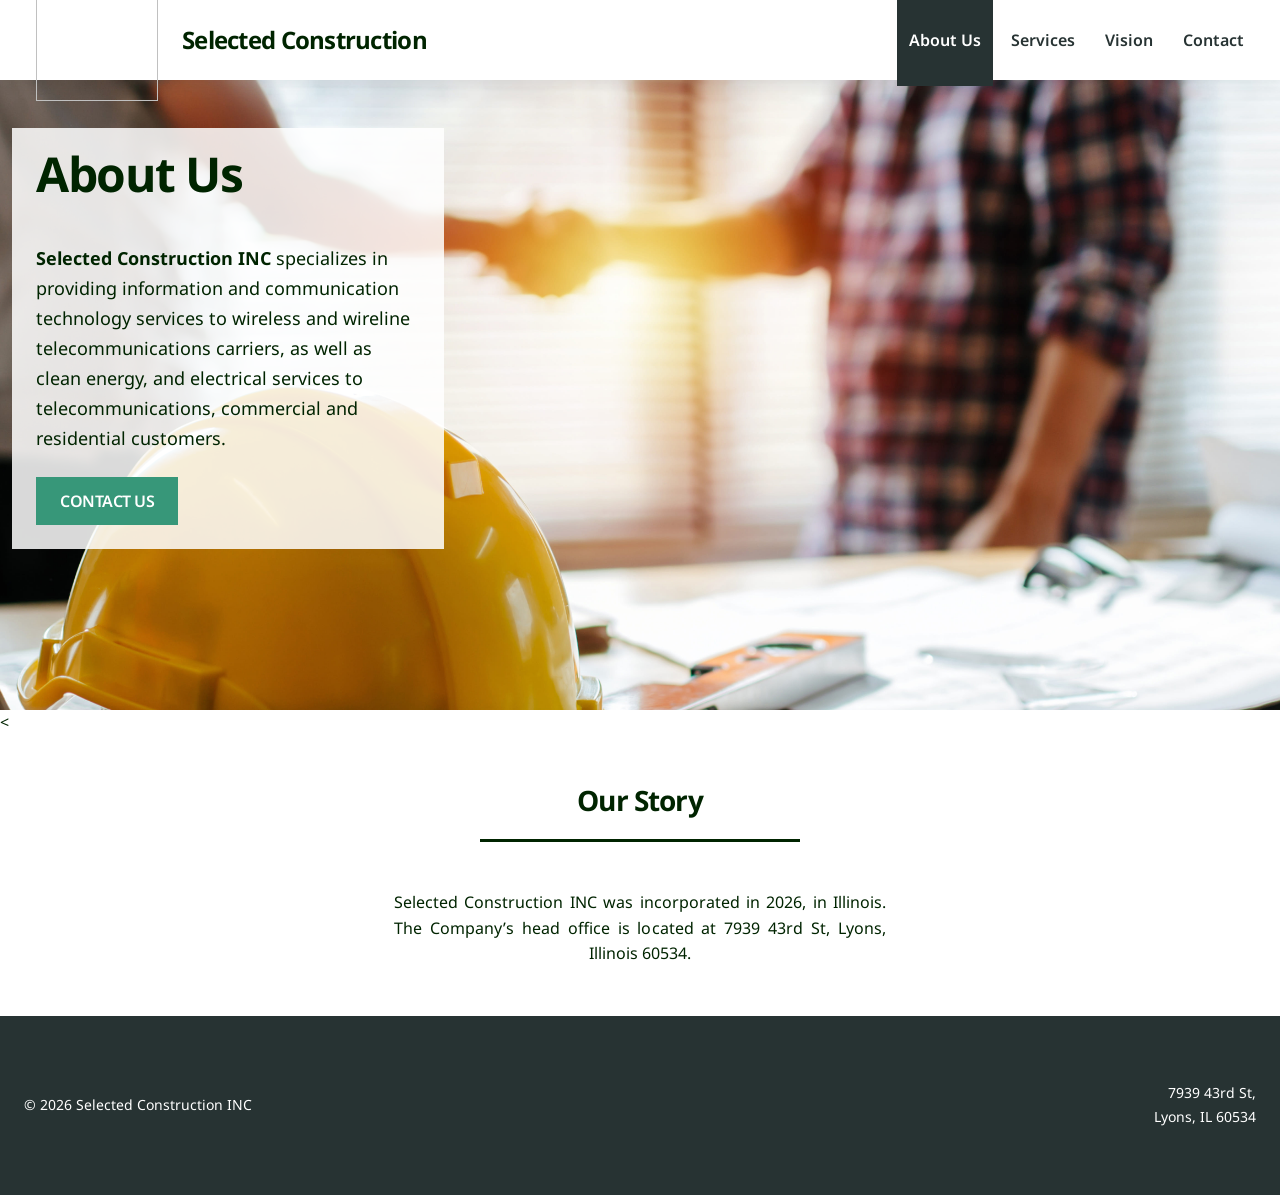
==== commit a595b08e: "dodat logo na stranicama" ====
--- a/about/index.html
+++ b/about/index.html
@@ -34,16 +34,9 @@
     <div class="c-page o-column o-column--gap-none o-column--split-last-1">
         <header class=c-page__header>
             <div class="c-page__content o-row o-row--split-last-1"><a href="../index.html"
-                    class="c-page__nav-item c-page__logo"><svg height=62 role=img viewBox="0 0 140 140" width=62
-                        xmlns=http://www.w3.org/2000/svg>
-                        <title>Selected Construction INC</title>
-                        <path class=c-logo__green
-                            d="M70 89.8h9.9c3.1 0 4.4-1.2 4.7-4.3.8-6.9 3.7-12.9 7.7-18.4 3.7-5.1 7.9-9.9 10.5-15.7a29 29 0 0 0-.4-27c-.7-1.4-1.3-1.9-2.9-1.1-4.9 2.3-9.8 1.5-14.7-.3-5.1-1.9-9.5-5-13.7-8.4l-4.9-3.8a11.4 11.4 0 0 0-7.6-2.2c-1.3.1-3 .4-3.2-1.3-.2-1.5 1.6-1.7 2.6-2a38 38 0 0 1 27 0c8.2 3 15.2 7.6 20 15 7.5 11.4 7.1 23.2.9 35-2.6 5-6.3 9.3-9.6 13.9a35.2 35.2 0 0 0-7.2 17.5c-.3 3.5-2.9 6.1-6.4 7-1.1.3-2.2.4-3.3.4H60.7c-6.2-.1-9.1-2.7-10.1-8.8-1-5.6-3-10.5-7.5-14.6A38.3 38.3 0 0 1 29.4 39c.8-10.5 6-18.8 14-25.5.8-.7 1.8-1.3 2.8-.4.9.8 0 1.6-.4 2.3-1.8 2.9-1.5 5.9-.3 9 1.9 4.8 5.5 8.4 8.5 12.4 3.7 5 7.1 10.2 9.1 16.2 3.2 9.5.4 17.1-8.1 22.3-1.6 1-2 1.7-1.3 3.4 1 2.2 1.2 4.7 1.6 7.1.4 2.8 1.6 3.9 4.5 3.9l10.2.1zM48.4 67.9a64.8 64.8 0 0 0-4-21.9c-.4-1.1-1.4-2.5.2-3.2 1.6-.7 2 1 2.5 2 2.7 5 4.3 10.3 5.2 16 .6 4 .7 8 .9 12.3l1.2-.5c6.7-4.4 8.7-11 5.8-19.4a65.5 65.5 0 0 0-12.3-20 23.7 23.7 0 0 1-6.3-14.1c-.9.2-1.3.9-1.7 1.4a28.3 28.3 0 0 0-4.9 26c2.4 8.3 8.3 14.5 13.4 21.4zM66.3 7.3c2.9 1.6 5.1 3.4 7.3 5.2 4.4 3.7 9 7 14.6 8.7 2.9.9 5.9 1.2 9.3-.5l-4.2-1.2a56.2 56.2 0 0 1-14.1-5.9c-.7-.5-1.8-.9-1.3-1.9.5-1.2 1.7-1.1 2.7-.6 2.2.9 4.4 2 6.7 2.8 2.1.8 4.2 1.9 6.7 2-2.9-5.6-17.8-10.3-27.7-8.6z">
-                        </path>
-                        <path class=c-logo__blue
-                            d="M69.6 96.5c4.3 0 8.5.1 12.8-.1 2.1-.1 3 .7 3.8 2.6 4.4 11.6 9 23.1 13.5 34.6.4.9 1 2 .1 2.9-1 1.1-2.2.6-3.4.2L71 128.2a6.2 6.2 0 0 0-3.8-.1L39.8 136c-1.1.3-2.1.5-2.8-.5-.7-.9-.2-1.8.2-2.7l16.2-34.6c.6-1.4 1.5-1.9 3-1.9 4.4.3 8.8.2 13.2.2zm17.8 22.1-17.2-9.8a2 2 0 0 0-2-.1l-16.9 9.1 16 5.4c1.3.5 2.4.4 3.8 0l16.3-4.6zm-24.5 7-14.3-4.8c-1-.3-1.6-.3-2.1.7l-4.7 10.2 21.1-6.1zm13.2 0-.2.5 19.4 6.5-4.1-10.3c-.4-.9-1-.8-1.7-.6l-13.4 3.9zM88.4 115l-5-13c-.4-1-.9-1-1.7-.5a976 976 0 0 0-8.7 4.7l15.4 8.8zm-22.9-8.9-8.1-4.7c-.9-.5-1.4-.2-1.8.7l-5.5 11.8c5.6-2.1 10.1-5.2 15.4-7.8zm-2.5-5.9c6.1 4.3 7 4.3 12.8 0H63z">
-                        </path>
-                    </svg></a>
+                    class="c-page__nav-item c-page__logo">
+                    <img src="../images/logo-firme-2.png alt="Selected Construction INC" width="122" height="122">
+                </a>
                 <h1>Selected Construction</h1>
                 <nav><input aria-controls=menu aria-haspopup=true autocomplete=off
                         class="u-hidden-visually c-page__nav-toggle" id=menu-trigger type=checkbox> <label
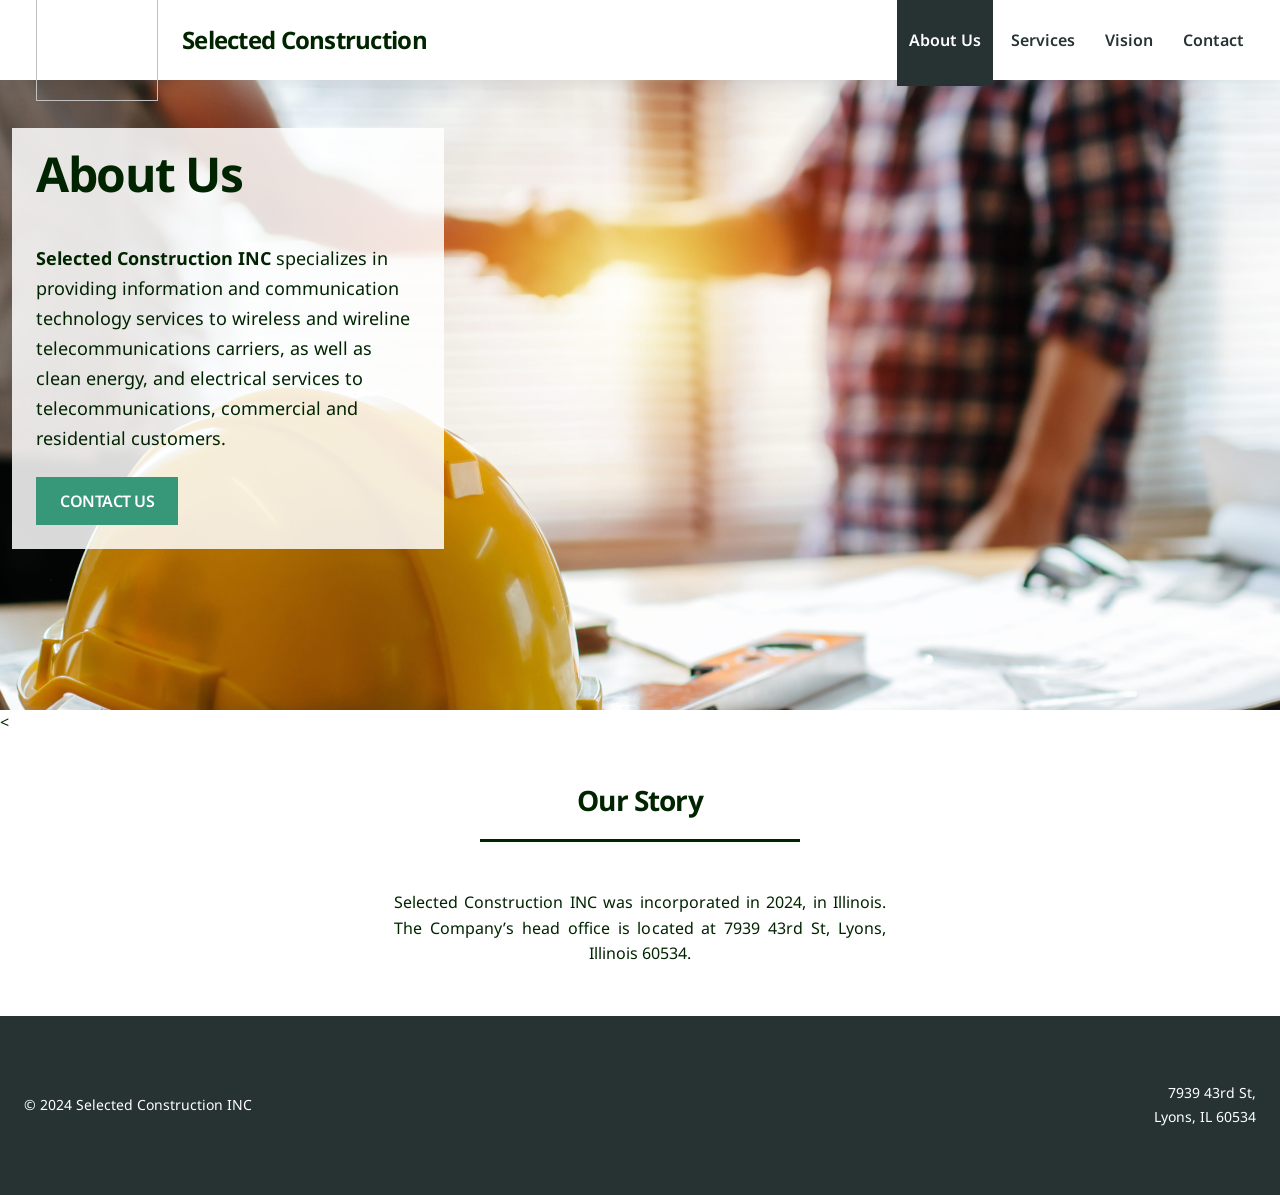
==== commit 5c033f83: "izmijenjena godina iz 2026 u 2024" ====
--- a/about/index.html
+++ b/about/index.html
@@ -80,7 +80,7 @@
             <<article class="c-article c-article--2-column">
                 <div class="c-article__content c-article__content--1-column">
                     <h1>Our Story</h1>
-                    <p>Selected Construction INC was incorporated in 2026, in Illinois. The Company’s head
+                    <p>Selected Construction INC was incorporated in 2024, in Illinois. The Company’s head
                         office is located at 7939 43rd St, Lyons, Illinois 60534.
                     </p>
                 </div>
@@ -89,7 +89,7 @@
         </main>
         <footer class="c-page__footer vcard">
             <div class=c-page__content>
-                <div>© 2026 <a href="../index.html" class="fn org url">Selected Construction INC</a></div>
+                <div>© 2024 <a href="../index.html" class="fn org url">Selected Construction INC</a></div>
                 <div class=c-address>
                     <address class=adr><span class=street-address>7939 43rd St,</span><br><span
                             class=locality>Lyons</span>, <abbr class=region title=Illinois>IL</abbr> <span
